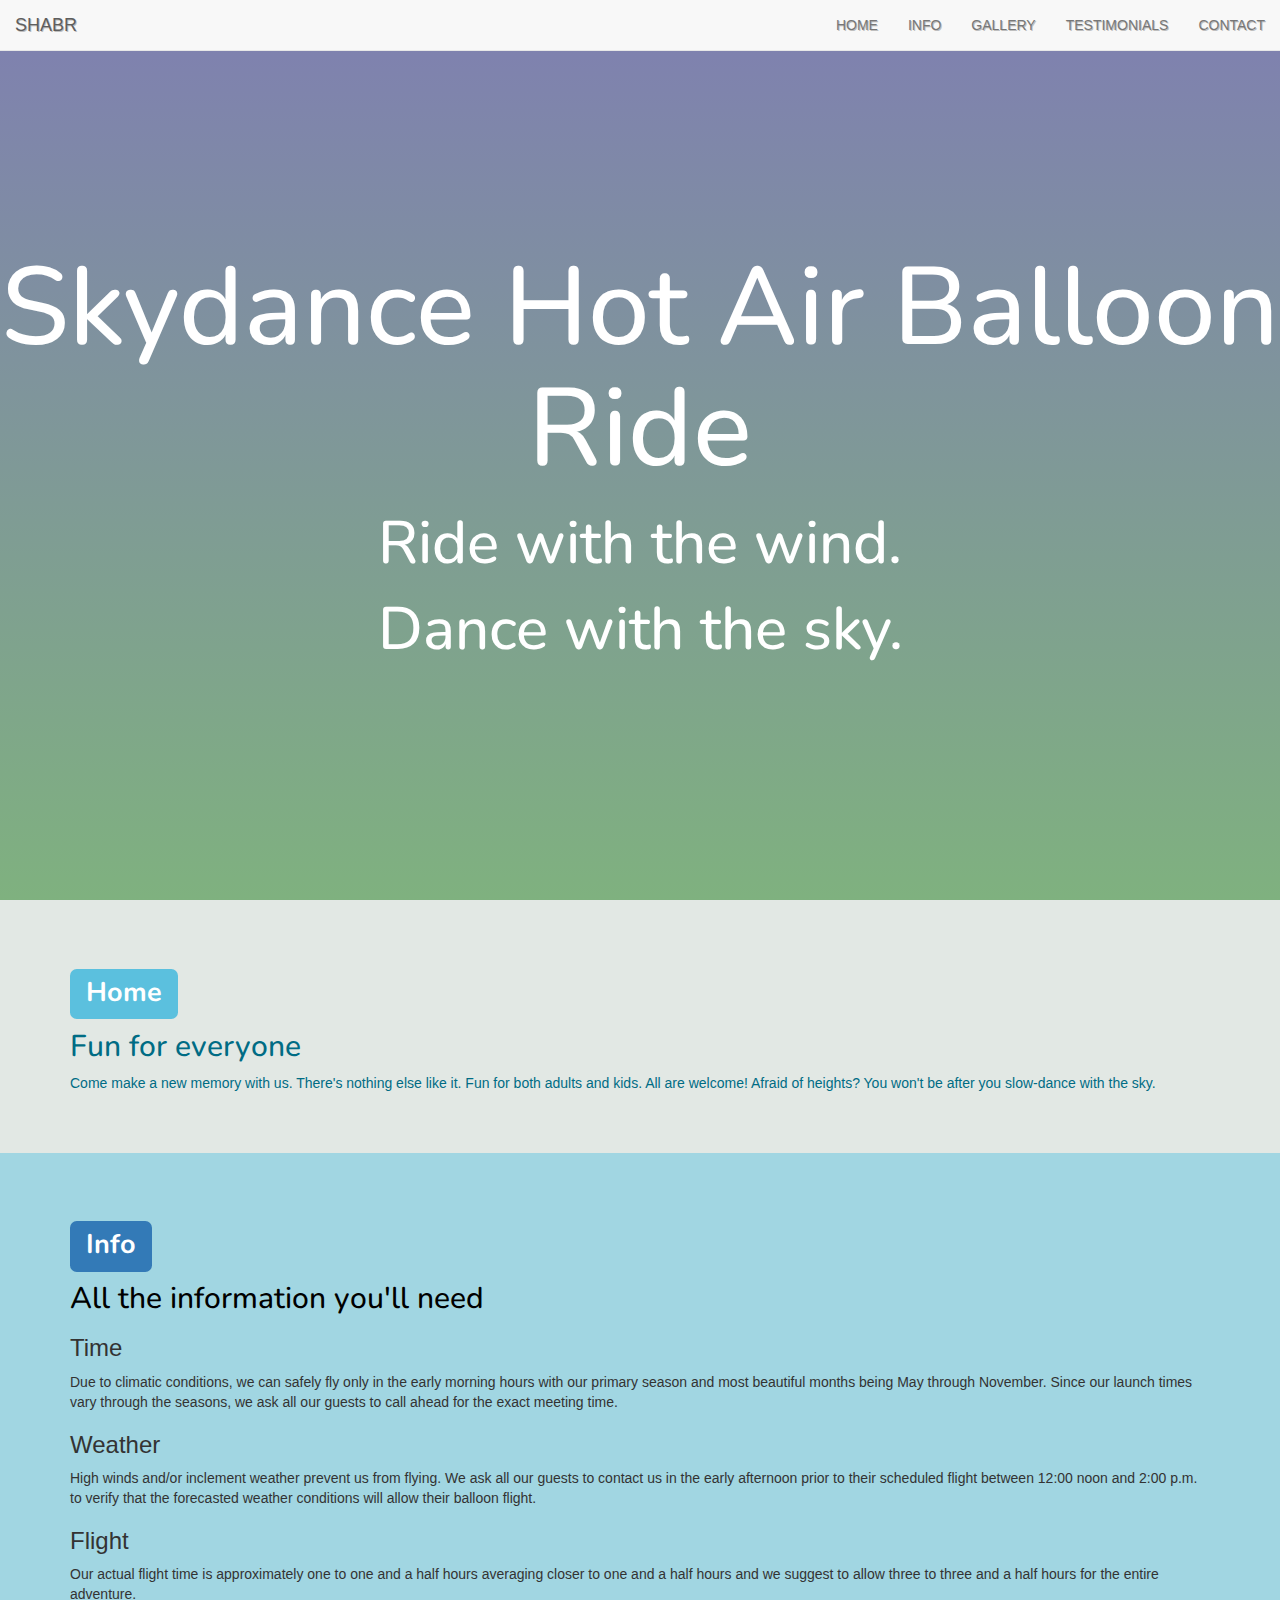
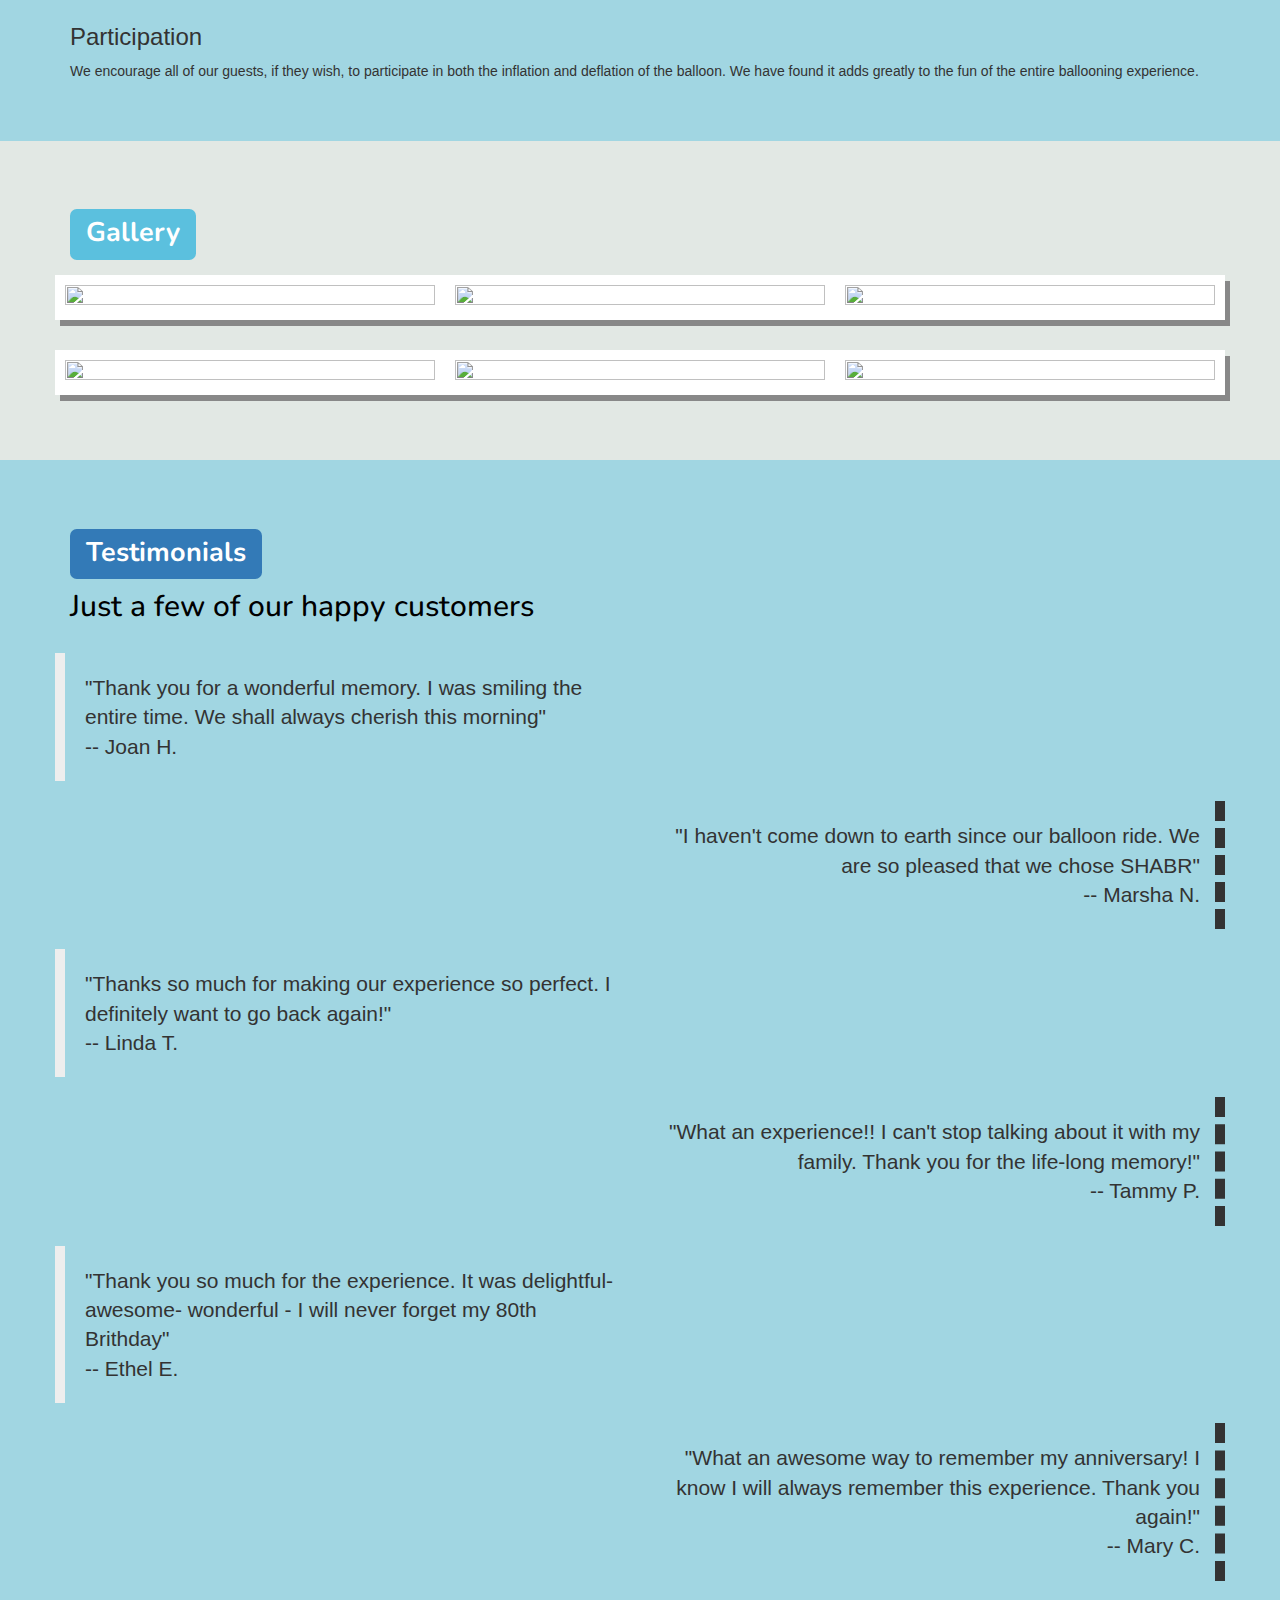
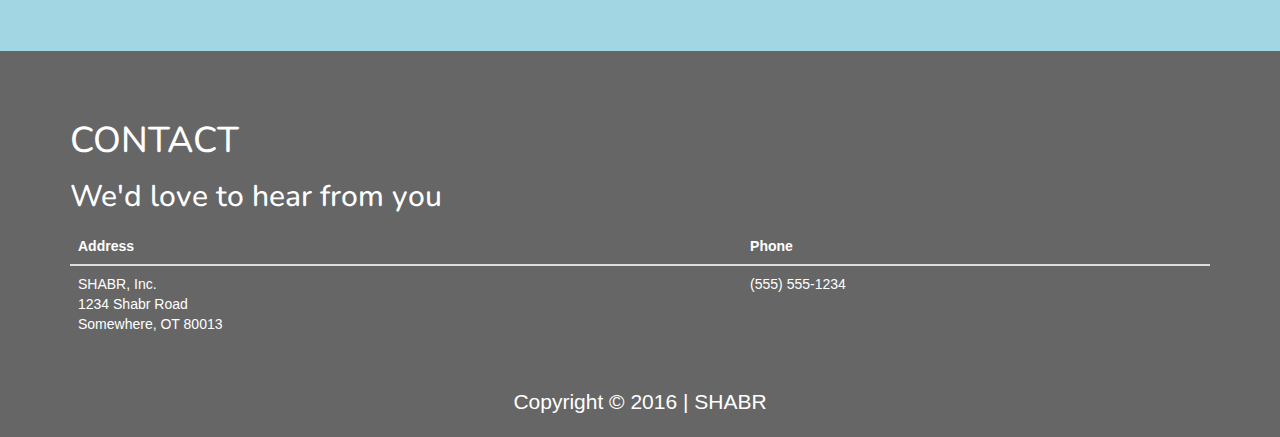
==== index.html @ fd71ac68 "added shadow nav and photo, and also used labels" ====
<!DOCTYPE html>
<html>

<head>
    <meta charset="UTF-8">
    <meta name="viewport" content="width=device-width, initial-scale=1">
    <title>SHABR</title>
    <!-- Latest compiled and minified CSS -->
    <link rel="stylesheet" href="https://maxcdn.bootstrapcdn.com/bootstrap/3.3.6/css/bootstrap.min.css">

    <!-- jQuery library -->
    <script src="https://ajax.googleapis.com/ajax/libs/jquery/1.12.0/jquery.min.js"></script>

    <!-- Latest compiled JavaScript -->
    <script src="https://maxcdn.bootstrapcdn.com/bootstrap/3.3.6/js/bootstrap.min.js"></script>

    <!--custom-->
    <link rel="stylesheet" href="custom.css">
    <link rel="stylesheet" href="nav.css">
    <script src="script.js"></script>
    <link href="https://fonts.googleapis.com/css?family=Nunito" rel="stylesheet">
    
    <style>
        html,
        body {
            width: 100%;
            height: 100%;
        }
        
        #landing {
            display: table;
            width: 100%;
            height: 100%;
            background: linear-gradient( rgba(0, 0, 100, 0.5),
            rgba(0, 100, 0, 0.5)),
            url('img/balloon-1.jpg') no-repeat center;
            background-size: cover;
        }

        .text-vertical-center {
            text-align: center;
            vertical-align: middle;
            display: table-cell;
            color: white;
        }

        h1,
        h2 {
            color: white;
            font-family: Nunito;
        }
        /*xs*/
        #landing h1 {
            font-size: 50px;
        }
        #landing h2 {
            font-size: 30px;
        }
        /*sm*/
        @media(min-width:768px){
            #landing h1 {font-size:70px;}
            #landing h2 {font-size:40px;}
        }
        /*md*/
        @media(min-width:992px){
            #landing h1 {font-size:90px;}
            #landing h2 {font-size:50px;}
        }
        /*lg*/
        @media(min-width:1200px){
            #landing h1 {font-size:110px;}
            #landing h2 {font-size:60px;}
        }
        .container h1,
        .container h2 {
            color: black;
        }

        table, .photos {
            margin: 15px 0 15px 0;
        }

        img {
            width: 100%;
            height: 100%;
        }
        .container {
            padding-top:50px;
            padding-bottom:50px;
        }
        #info, #info h1, #info h2, #testimonials, #testimonials h1, #testimonials h2, .bg-blue {
            background-color: rgb(161,214,226); /*blue*/
        }
        #home, #home h1, #home h2, #gallery, #gallery h1, .bg-gray {
            color: rgb(0,108,132);
            background-color: rgb(226,232,228); /*gray*/
        }
        #contact, .bg-dark {
            background-color: #666666;
            color: white;
            /*padding-bottom:0px;*/
        }
        #contact h1, #contact h2 {
            color: white;
        } 
        #testimonials .col-md-offset-6 {
            text-align:right;
        }
        #testimonials .col-xs-12 {
            padding: 15px 0 15px 0;
        }
        #testimonials .col-md-6 {
            padding: 0 0 0 0;
        }
        /*blockquote {*/
        /*    border-left: 5px dashed rgb(51,51,51);*/
        /*}*/
        .blockquote-reverse {
            border-right: 5px dashed rgb(51,51,51);
        }
        @media(min-width:992px){
            blockquote, .blockquote-reverse{
                border-width:10px;
            }
        }
        blockquote p {
            /*padding-left: 15px;*/
            padding: 20px;
        }
        .blockquote-reverse p {
            padding-right: 15px;
        }
        #testimonials .row {
            margin-top: 30px;
        }
        .navbar{
            text-shadow:1px 1px #BEBEBE ;
        }
        .photos{
            padding:10px;
            background-color:white;
            box-shadow:5px 6px #888888;
        }
    </style>
</head>

<body>
    <nav class="navbar navbar-default navbar-fixed-top">
        <div class="container-fluid">
            <div class="navbar-header">
                <button type="button" class="navbar-toggle collapsed" data-toggle="collapse" data-target="#bs-example-navbar-collapse-1">
                    <span class="icon-bar"></span>
                    <span class="icon-bar"></span>
                    <span class="icon-bar"></span>
                </button>
                <a class="navbar-brand" href="#landing">SHABR</a>
            </div>
            <div class="navbar-collapse collapse" id="bs-example-navbar-collapse-1">
                <ul class="nav navbar-nav navbar-right">
                    <li><a href="#home">HOME</a></li>
                    <li><a href="#info">INFO</a></li>
                    <li><a href="#gallery">GALLERY</a></li>
                    <li><a href="#testimonials">TESTIMONIALS</a></li>
                    <li><a href="#contact">CONTACT</a></li>
                </ul>
            </div>
        </div>
    </nav>
    <heading id="landing">
        <div class="text-vertical-center">
            <h1>Skydance Hot Air Balloon Ride</h1>
            <h2>Ride with the wind.</h2>
            <h2>Dance with the sky.</h2>
        </div>
    </heading>

    <div class="bg-gray">
        <div class="container" id="home">
            <h1><span class="label label-info">Home</span></h1>
            <h2>Fun for everyone</h2>
            <p>Come make a new memory with us. There's nothing else like it. Fun for both adults and kids. All are welcome! Afraid of heights? You won't be after you slow-dance with the sky.</p>
        </div>
    </div>

    <div class="bg-blue">
        <div class="container" id="info">
            <h1><span class="label label-primary">Info</span></h1>
            <h2>All the information you'll need</h2>
            <h3>Time</h3>
            <p>Due to climatic conditions, we can safely fly only in the early morning hours with our primary season and most beautiful months being May through November. Since our launch times vary through the seasons, we ask all our guests to call ahead for the exact meeting time.</p>
            <h3>Weather</h3>
            <p>High winds and/or inclement weather prevent us from flying. We ask all our guests to contact us in the early afternoon prior to their scheduled flight between 12:00 noon and 2:00 p.m. to verify that the forecasted weather conditions will allow their balloon flight.</p>
            <h3>Flight</h3>
            <p>Our actual flight time is approximately one to one and a half hours averaging closer to one and a half hours and we suggest to allow three to three and a half hours for the entire adventure.</p>
            <h3>Participation</h3>
            <p>We encourage all of our guests, if they wish, to participate in both the inflation and deflation of the balloon. We have found it adds greatly to the fun of the entire ballooning experience.</p>
        </div>
    </div>


    <div class="bg-gray">
        <div class="container" id="gallery">
            <h1><span class="label label-info">Gallery</span></h1>
            <div class="row">
                <div class="photo">
                    <div class="photos col-md-6 col-lg-4">
                        <img src="img/balloon-2.jpg">
                    </div>
                    <div class="photos col-md-6 col-lg-4">
                        <img src="img/balloon-3.jpg">
                    </div>
                    <div class="photos col-md-6 col-lg-4">
                        <img src="img/balloon-4.jpg">
                    </div>
                    <div class="photos col-md-6 col-lg-4">
                        <img src="img/balloon-5.jpg">
                    </div>
                    <div class="photos col-md-6 col-lg-4">
                        <img src="img/balloon-6.jpg">
                    </div>
                    <div class="photos col-md-6 col-lg-4">
                        <img src="img/balloon-1.jpg">
                    </div>
                </div>
            </div>
        </div>
    </div>
    
    <div class="bg-blue">
        <div class="container" id="testimonials">
            <h1><span class="label label-primary">Testimonials</span></h1>
            <h2>Just a few of our happy customers</h2>
            <div class="row">
                <blockquote class="col-md-6">
                    <p class="lead">"Thank you for a wonderful memory. I was smiling the entire time. We shall always cherish this morning"<br>-- Joan H.</p>
                </blockquote>
                <blockquote class="col-xs-12 col-md-6 col-md-offset-6 blockquote-reverse">
                    <p class="lead">"I haven't come down to earth since our balloon ride. We are so pleased that we chose SHABR"<br>-- Marsha N.</p>
                </blockquote>
                <blockquote class="col-xs-12 col-md-6">
                    <p class="lead">"Thanks so much for making our experience so perfect. I definitely want to go back again!"<br>-- Linda T.</p>
                </blockquote>
                <blockquote class="col-xs-12 col-md-6 col-md-offset-6 blockquote-reverse">
                    <p class="lead">"What an experience!! I can't stop talking about it with my family. Thank you for the life-long memory!"<br>-- Tammy P.</p>
                </blockquote>
                <blockquote class="col-xs-12 col-md-6">
                    <p class="lead">"Thank you so much for the experience. It was delightful- awesome- wonderful - I will never forget my 80th Brithday"<br>-- Ethel E.</p>
                </blockquote>
                <blockquote class="col-xs-12 col-md-6 col-md-offset-6 blockquote-reverse">
                    <p class="lead">"What an awesome way to remember my anniversary! I know I will always remember this experience. Thank you again!"<br>-- Mary C.</p>
                </blockquote>
            </div>
        </div>    
    </div>

    <div class="bg-dark">
        <div id="contact" class="container" style="padding-bottom:25px">
            <h1>CONTACT</h1>
            <h2>We'd love to hear from you</h2>
            <table class="table">
                <thead>
                    <tr>
                        <th>Address</th>
                        <th>Phone</th>
                    </tr>
                </thead>
                <tbody>
                    <tr>
                        <td>SHABR, Inc.<br>1234 Shabr Road<br>Somewhere, OT 80013</td>
                        <td>(555) 555-1234</td>
                    </tr>
                </tbody>
            </table>
        </div>
    </div>
    <div class="container-fluid bg-dark">
        <p class="lead text-center">Copyright © 2016 | SHABR</p>
    </div>
</body>

</html>
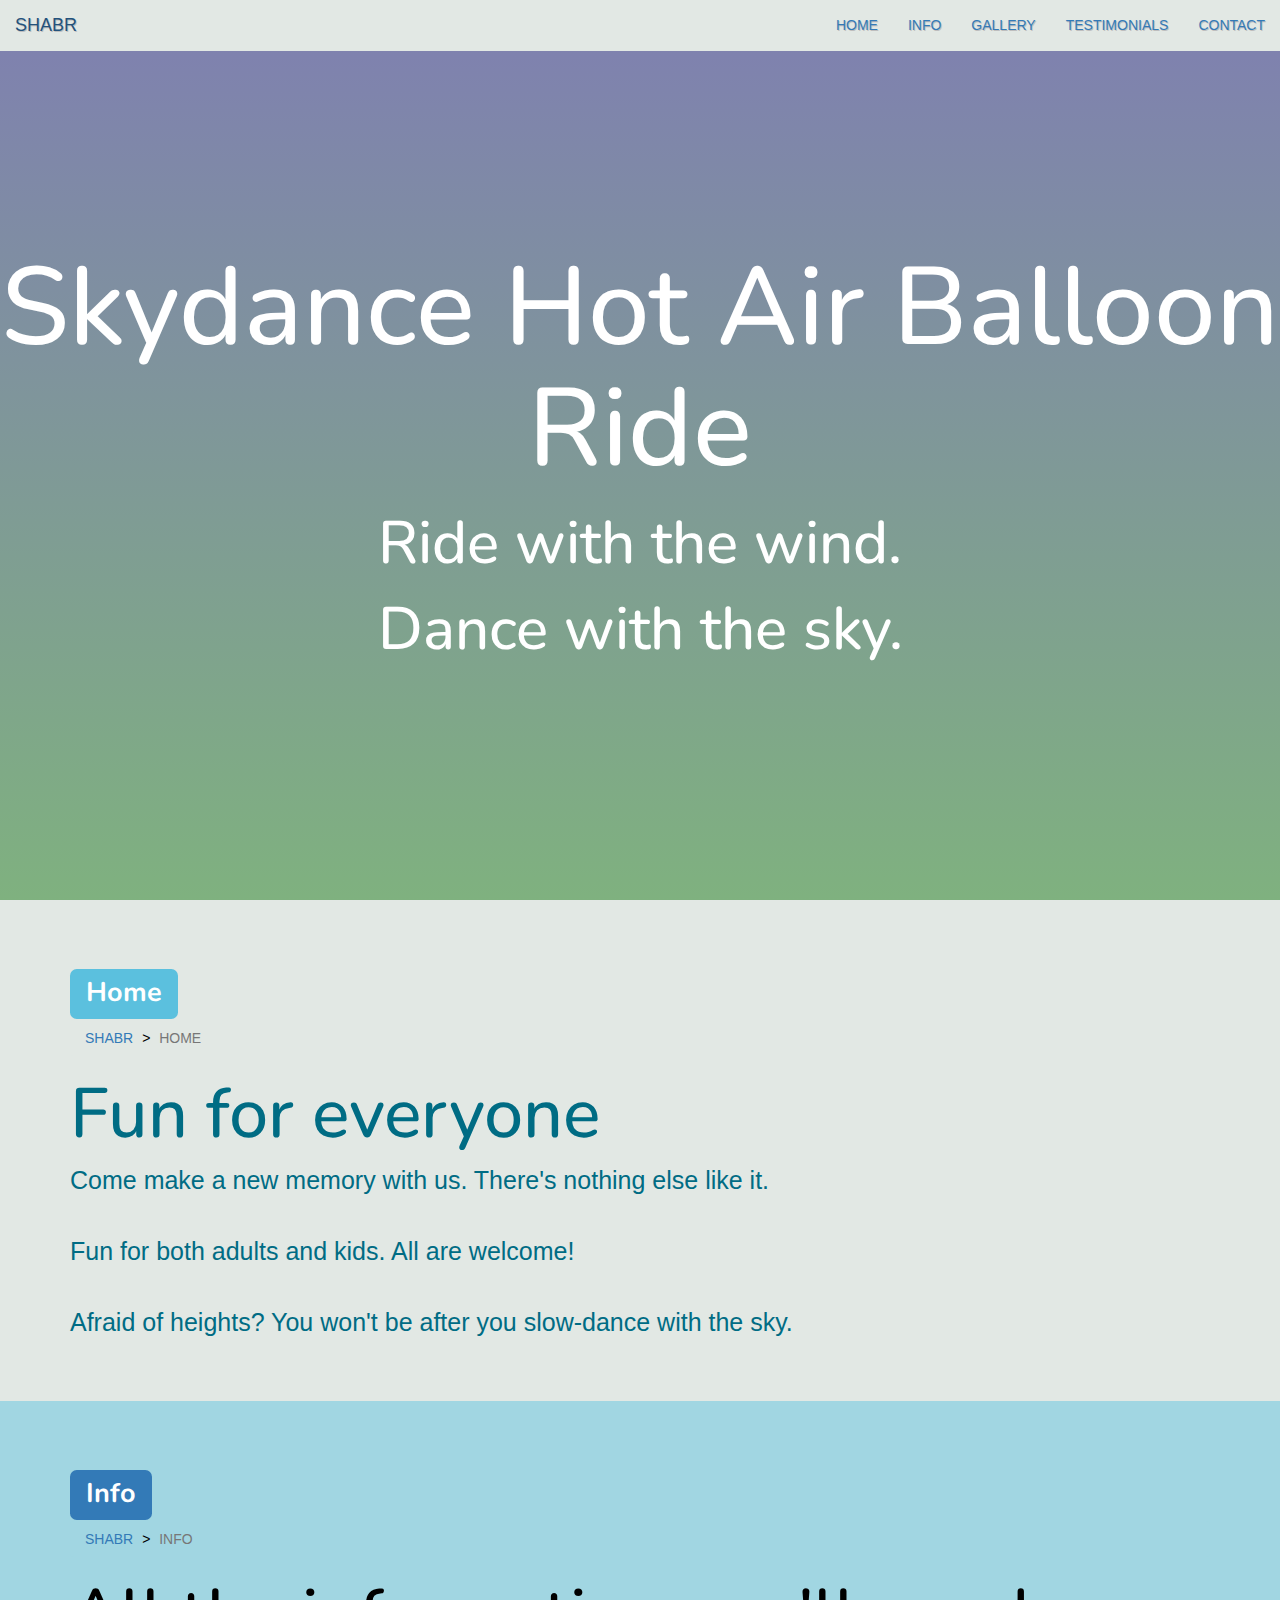
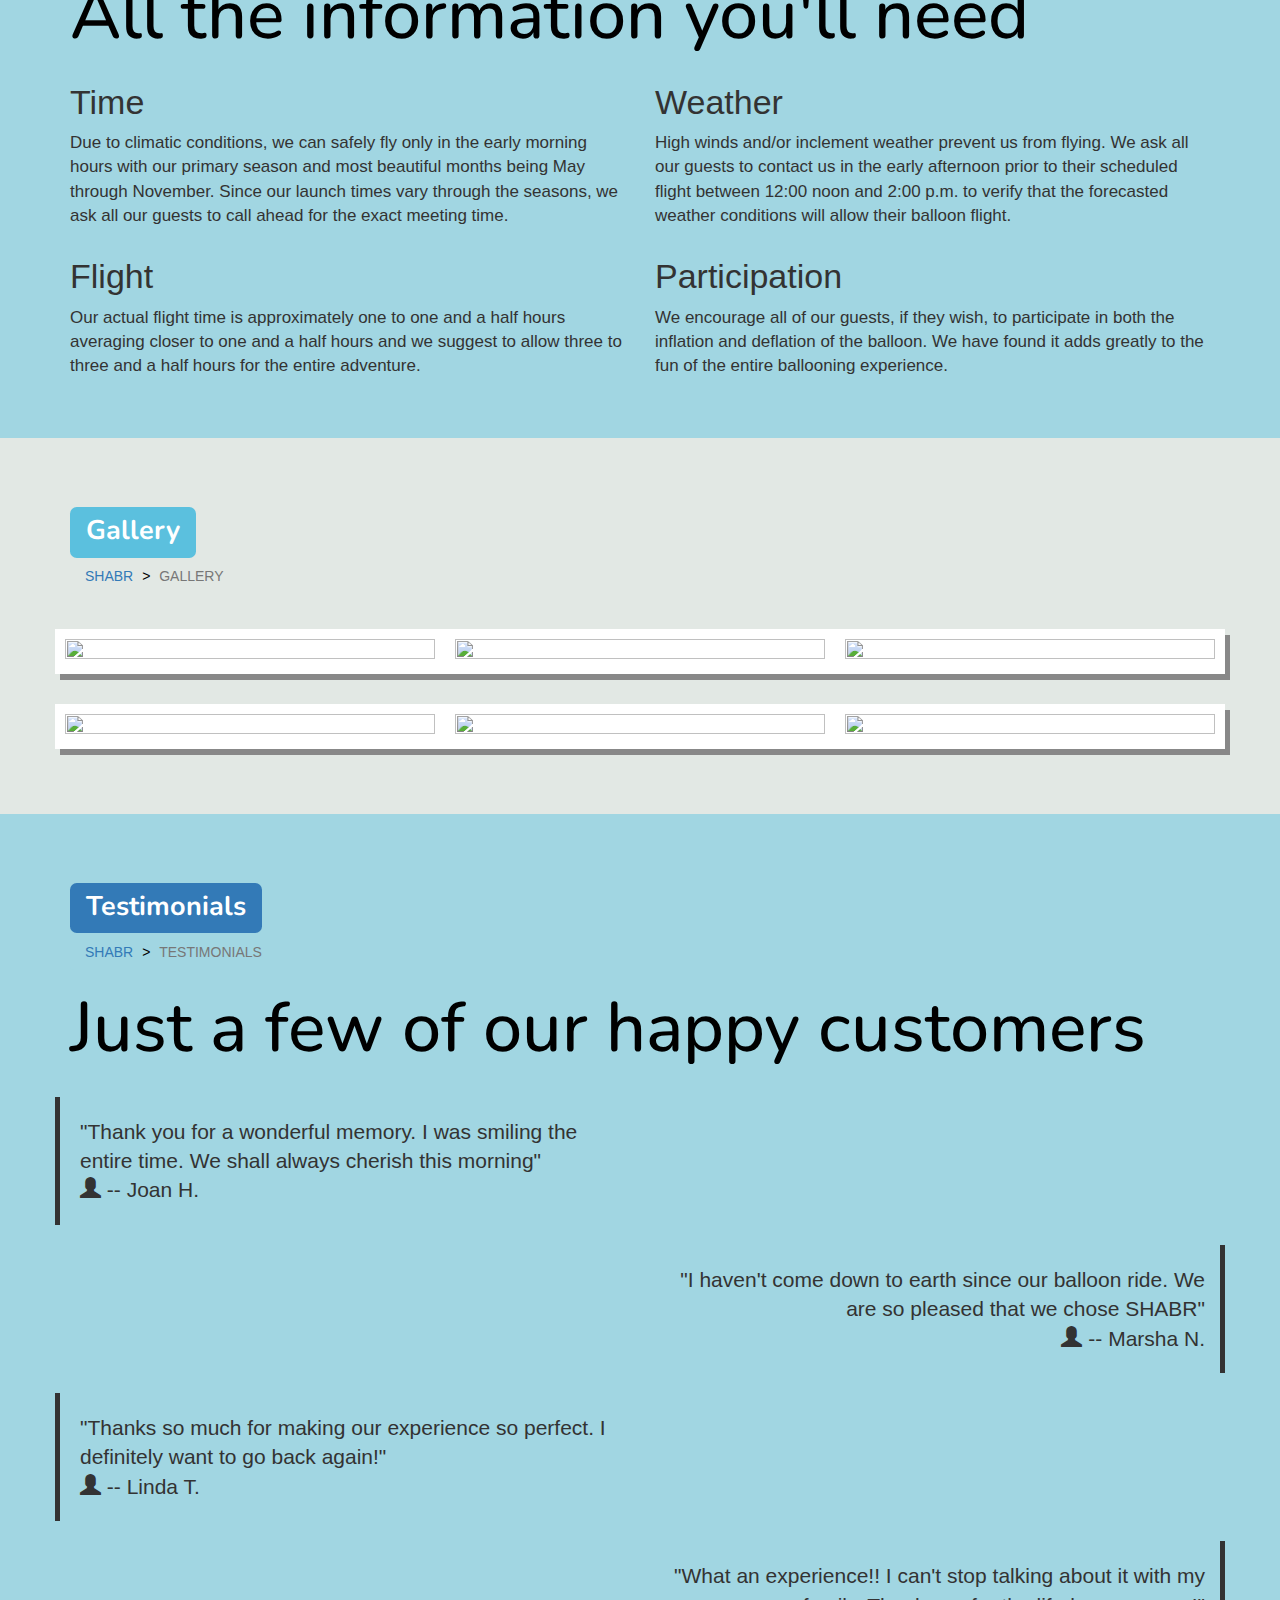
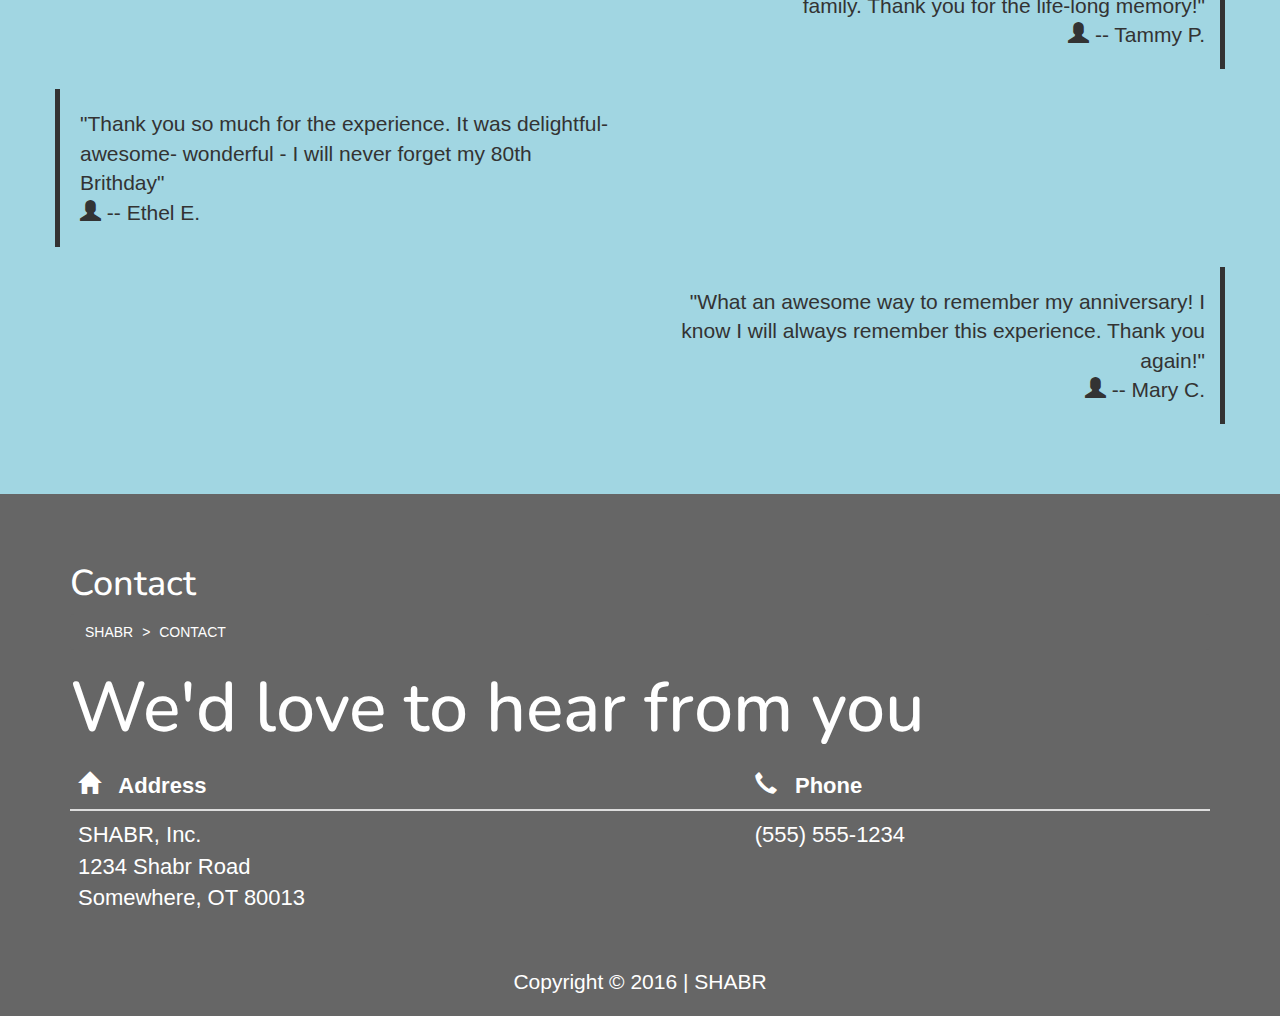
==== commit d4e242b0: "add breadcrumbs, more grid/media queries, glyphicons" ====
--- a/index.html
+++ b/index.html
@@ -21,8 +21,7 @@
     <link href="https://fonts.googleapis.com/css?family=Nunito" rel="stylesheet">
     
     <style>
-        html,
-        body {
+        html, body {
             width: 100%;
             height: 100%;
         }
@@ -44,8 +43,7 @@
             color: white;
         }
 
-        h1,
-        h2 {
+        h1, h2 {
             color: white;
             font-family: Nunito;
         }
@@ -60,19 +58,38 @@
         @media(min-width:768px){
             #landing h1 {font-size:70px;}
             #landing h2 {font-size:40px;}
+            /*.label {font-size:38px;}*/
+            .container h2 {font-size: 50px;}
+            .table {font-size:17px;}
+            #home p {font-size:17px} 
+            #home .text-center{text-align: center;}
+            #info h3 {font-size:26px;}
+            #info p {font-size:15px;}
         }
         /*md*/
         @media(min-width:992px){
             #landing h1 {font-size:90px;}
             #landing h2 {font-size:50px;}
+            blockquote, .blockquote-reverse{border-width:10px;}
+            /*.label {font-size:46px;}*/
+            .container h2 {font-size: 60px;}
+            .table {font-size:19px;}
+            #home p {font-size:22px;}
+            #info h3 {font-size:30px;}
+            #info p {font-size:16px;}
         }
         /*lg*/
         @media(min-width:1200px){
             #landing h1 {font-size:110px;}
             #landing h2 {font-size:60px;}
-        }
-        .container h1,
-        .container h2 {
+            /*.label {font-size: 52px;}*/
+            .container h2 {font-size: 70px;}
+            .table {font-size:22px;}
+            #home p {font-size: 25px;}
+            #info h3 {font-size:34px;}
+            #info p {font-size:17px;}
+        }
+        .container h1, .container h2 {
             color: black;
         }
 
@@ -88,17 +105,33 @@
             padding-top:50px;
             padding-bottom:50px;
         }
-        #info, #info h1, #info h2, #testimonials, #testimonials h1, #testimonials h2, .bg-blue {
+        #info, #info h1, #info h2, #info .breadcrumb, #testimonials, #testimonials h1, #testimonials h2, #testimonials .breadcrumb, .bg-blue {
             background-color: rgb(161,214,226); /*blue*/
         }
-        #home, #home h1, #home h2, #gallery, #gallery h1, .bg-gray {
+        .active {
+            color:black;
+        }
+        .breadcrumb > li + li:before {
+            color: black;
+            content: "> ";
+            padding: 0 5px;
+        }
+        #home, #home h1, #home h2, #home .breadcrumb, #gallery, #gallery h1, #gallery .breadcrumb, .bg-gray, .navbar {
             color: rgb(0,108,132);
             background-color: rgb(226,232,228); /*gray*/
         }
-        #contact, .bg-dark {
+        #contact, .bg-dark, #contact .breadcrumb {
             background-color: #666666;
             color: white;
             /*padding-bottom:0px;*/
+        }
+        #contact .breadcrumb > li + li:before {
+            color: white;
+            content: "> ";
+            padding: 0 5px;
+        }
+        #contact li, #contact a {
+            color: white;
         }
         #contact h1, #contact h2 {
             color: white;
@@ -112,16 +145,11 @@
         #testimonials .col-md-6 {
             padding: 0 0 0 0;
         }
-        /*blockquote {*/
-        /*    border-left: 5px dashed rgb(51,51,51);*/
-        /*}*/
+        blockquote {
+            border-left: 5px solid rgb(51,51,51);
+        }
         .blockquote-reverse {
-            border-right: 5px dashed rgb(51,51,51);
-        }
-        @media(min-width:992px){
-            blockquote, .blockquote-reverse{
-                border-width:10px;
-            }
+            border-right: 5px solid rgb(51,51,51);
         }
         blockquote p {
             /*padding-left: 15px;*/
@@ -141,17 +169,18 @@
             background-color:white;
             box-shadow:5px 6px #888888;
         }
+        #home .text-center {
+            text-align:left;
+        }
     </style>
 </head>
 
 <body>
-    <nav class="navbar navbar-default navbar-fixed-top">
+    <nav class="navbar navbar-fixed-top">
         <div class="container-fluid">
             <div class="navbar-header">
                 <button type="button" class="navbar-toggle collapsed" data-toggle="collapse" data-target="#bs-example-navbar-collapse-1">
-                    <span class="icon-bar"></span>
-                    <span class="icon-bar"></span>
-                    <span class="icon-bar"></span>
+                    <span class="glyphicon glyphicon-menu-down"></span>
                 </button>
                 <a class="navbar-brand" href="#landing">SHABR</a>
             </div>
@@ -177,23 +206,43 @@
     <div class="bg-gray">
         <div class="container" id="home">
             <h1><span class="label label-info">Home</span></h1>
+            <ul class="breadcrumb">
+                <li><a href="#landing">SHABR</a></li>
+                <li class="active">HOME</li>
+            </ul>
             <h2>Fun for everyone</h2>
-            <p>Come make a new memory with us. There's nothing else like it. Fun for both adults and kids. All are welcome! Afraid of heights? You won't be after you slow-dance with the sky.</p>
+            <p class="text-center">Come make a new memory with us. There's nothing else like it.<br><br>Fun for both adults and kids. All are welcome!<br><br> Afraid of heights? You won't be after you slow-dance with the sky.</p>
         </div>
     </div>
 
     <div class="bg-blue">
         <div class="container" id="info">
             <h1><span class="label label-primary">Info</span></h1>
+            <ul class="breadcrumb">
+                <li><a href="#landing">SHABR</a></li>
+                <li class="active">INFO</li>
+            </ul>
             <h2>All the information you'll need</h2>
-            <h3>Time</h3>
-            <p>Due to climatic conditions, we can safely fly only in the early morning hours with our primary season and most beautiful months being May through November. Since our launch times vary through the seasons, we ask all our guests to call ahead for the exact meeting time.</p>
-            <h3>Weather</h3>
-            <p>High winds and/or inclement weather prevent us from flying. We ask all our guests to contact us in the early afternoon prior to their scheduled flight between 12:00 noon and 2:00 p.m. to verify that the forecasted weather conditions will allow their balloon flight.</p>
-            <h3>Flight</h3>
-            <p>Our actual flight time is approximately one to one and a half hours averaging closer to one and a half hours and we suggest to allow three to three and a half hours for the entire adventure.</p>
-            <h3>Participation</h3>
-            <p>We encourage all of our guests, if they wish, to participate in both the inflation and deflation of the balloon. We have found it adds greatly to the fun of the entire ballooning experience.</p>
+            <div class="row">
+                <div class="col-md-6">
+                    <h3>Time</h3>
+                    <p>Due to climatic conditions, we can safely fly only in the early morning hours with our primary season and most beautiful months being May through November. Since our launch times vary through the seasons, we ask all our guests to call ahead for the exact meeting time.</p>
+                </div>
+                <div class="col-md-6">
+                    <h3>Weather</h3>
+                    <p>High winds and/or inclement weather prevent us from flying. We ask all our guests to contact us in the early afternoon prior to their scheduled flight between 12:00 noon and 2:00 p.m. to verify that the forecasted weather conditions will allow their balloon flight.</p>
+                </div>
+            </div>
+            <div class="row">
+                <div class="col-md-6">
+                    <h3>Flight</h3>
+                    <p>Our actual flight time is approximately one to one and a half hours averaging closer to one and a half hours and we suggest to allow three to three and a half hours for the entire adventure.</p>
+                </div>
+                <div class="col-md-6">
+                    <h3>Participation</h3>
+                    <p>We encourage all of our guests, if they wish, to participate in both the inflation and deflation of the balloon. We have found it adds greatly to the fun of the entire ballooning experience.</p>
+                </div>
+            </div>
         </div>
     </div>
 
@@ -201,6 +250,10 @@
     <div class="bg-gray">
         <div class="container" id="gallery">
             <h1><span class="label label-info">Gallery</span></h1>
+            <ul class="breadcrumb">
+                <li><a href="#landing">SHABR</a></li>
+                <li class="active">GALLERY</li>
+            </ul>
             <div class="row">
                 <div class="photo">
                     <div class="photos col-md-6 col-lg-4">
@@ -229,25 +282,29 @@
     <div class="bg-blue">
         <div class="container" id="testimonials">
             <h1><span class="label label-primary">Testimonials</span></h1>
+            <ul class="breadcrumb">
+                <li><a href="#landing">SHABR</a></li>
+                <li class="active">TESTIMONIALS</li>
+            </ul>
             <h2>Just a few of our happy customers</h2>
             <div class="row">
                 <blockquote class="col-md-6">
-                    <p class="lead">"Thank you for a wonderful memory. I was smiling the entire time. We shall always cherish this morning"<br>-- Joan H.</p>
+                    <p class="lead">"Thank you for a wonderful memory. I was smiling the entire time. We shall always cherish this morning"<br><span class="glyphicon glyphicon-user"></span> -- Joan H.</p>
                 </blockquote>
                 <blockquote class="col-xs-12 col-md-6 col-md-offset-6 blockquote-reverse">
-                    <p class="lead">"I haven't come down to earth since our balloon ride. We are so pleased that we chose SHABR"<br>-- Marsha N.</p>
+                    <p class="lead">"I haven't come down to earth since our balloon ride. We are so pleased that we chose SHABR"<br><span class="glyphicon glyphicon-user"></span> -- Marsha N.</p>
                 </blockquote>
                 <blockquote class="col-xs-12 col-md-6">
-                    <p class="lead">"Thanks so much for making our experience so perfect. I definitely want to go back again!"<br>-- Linda T.</p>
+                    <p class="lead">"Thanks so much for making our experience so perfect. I definitely want to go back again!"<br><span class="glyphicon glyphicon-user"></span> -- Linda T.</p>
                 </blockquote>
                 <blockquote class="col-xs-12 col-md-6 col-md-offset-6 blockquote-reverse">
-                    <p class="lead">"What an experience!! I can't stop talking about it with my family. Thank you for the life-long memory!"<br>-- Tammy P.</p>
+                    <p class="lead">"What an experience!! I can't stop talking about it with my family. Thank you for the life-long memory!"<br><span class="glyphicon glyphicon-user"></span> -- Tammy P.</p>
                 </blockquote>
                 <blockquote class="col-xs-12 col-md-6">
-                    <p class="lead">"Thank you so much for the experience. It was delightful- awesome- wonderful - I will never forget my 80th Brithday"<br>-- Ethel E.</p>
+                    <p class="lead">"Thank you so much for the experience. It was delightful- awesome- wonderful - I will never forget my 80th Brithday"<br><span class="glyphicon glyphicon-user"></span> -- Ethel E.</p>
                 </blockquote>
                 <blockquote class="col-xs-12 col-md-6 col-md-offset-6 blockquote-reverse">
-                    <p class="lead">"What an awesome way to remember my anniversary! I know I will always remember this experience. Thank you again!"<br>-- Mary C.</p>
+                    <p class="lead">"What an awesome way to remember my anniversary! I know I will always remember this experience. Thank you again!"<br><span class="glyphicon glyphicon-user"></span> -- Mary C.</p>
                 </blockquote>
             </div>
         </div>    
@@ -255,13 +312,17 @@
 
     <div class="bg-dark">
         <div id="contact" class="container" style="padding-bottom:25px">
-            <h1>CONTACT</h1>
+            <h1>Contact</h1>
+            <ul class="breadcrumb">
+                <li><a href="#landing">SHABR</a></li>
+                <li class="active">CONTACT</li>
+            </ul>
             <h2>We'd love to hear from you</h2>
             <table class="table">
                 <thead>
                     <tr>
-                        <th>Address</th>
-                        <th>Phone</th>
+                        <th><span class="glyphicon glyphicon-home"></span>&nbsp;&nbsp;&nbsp;Address</th>
+                        <th><span class="glyphicon glyphicon-earphone"></span>&nbsp;&nbsp;&nbsp;Phone</th>
                     </tr>
                 </thead>
                 <tbody>
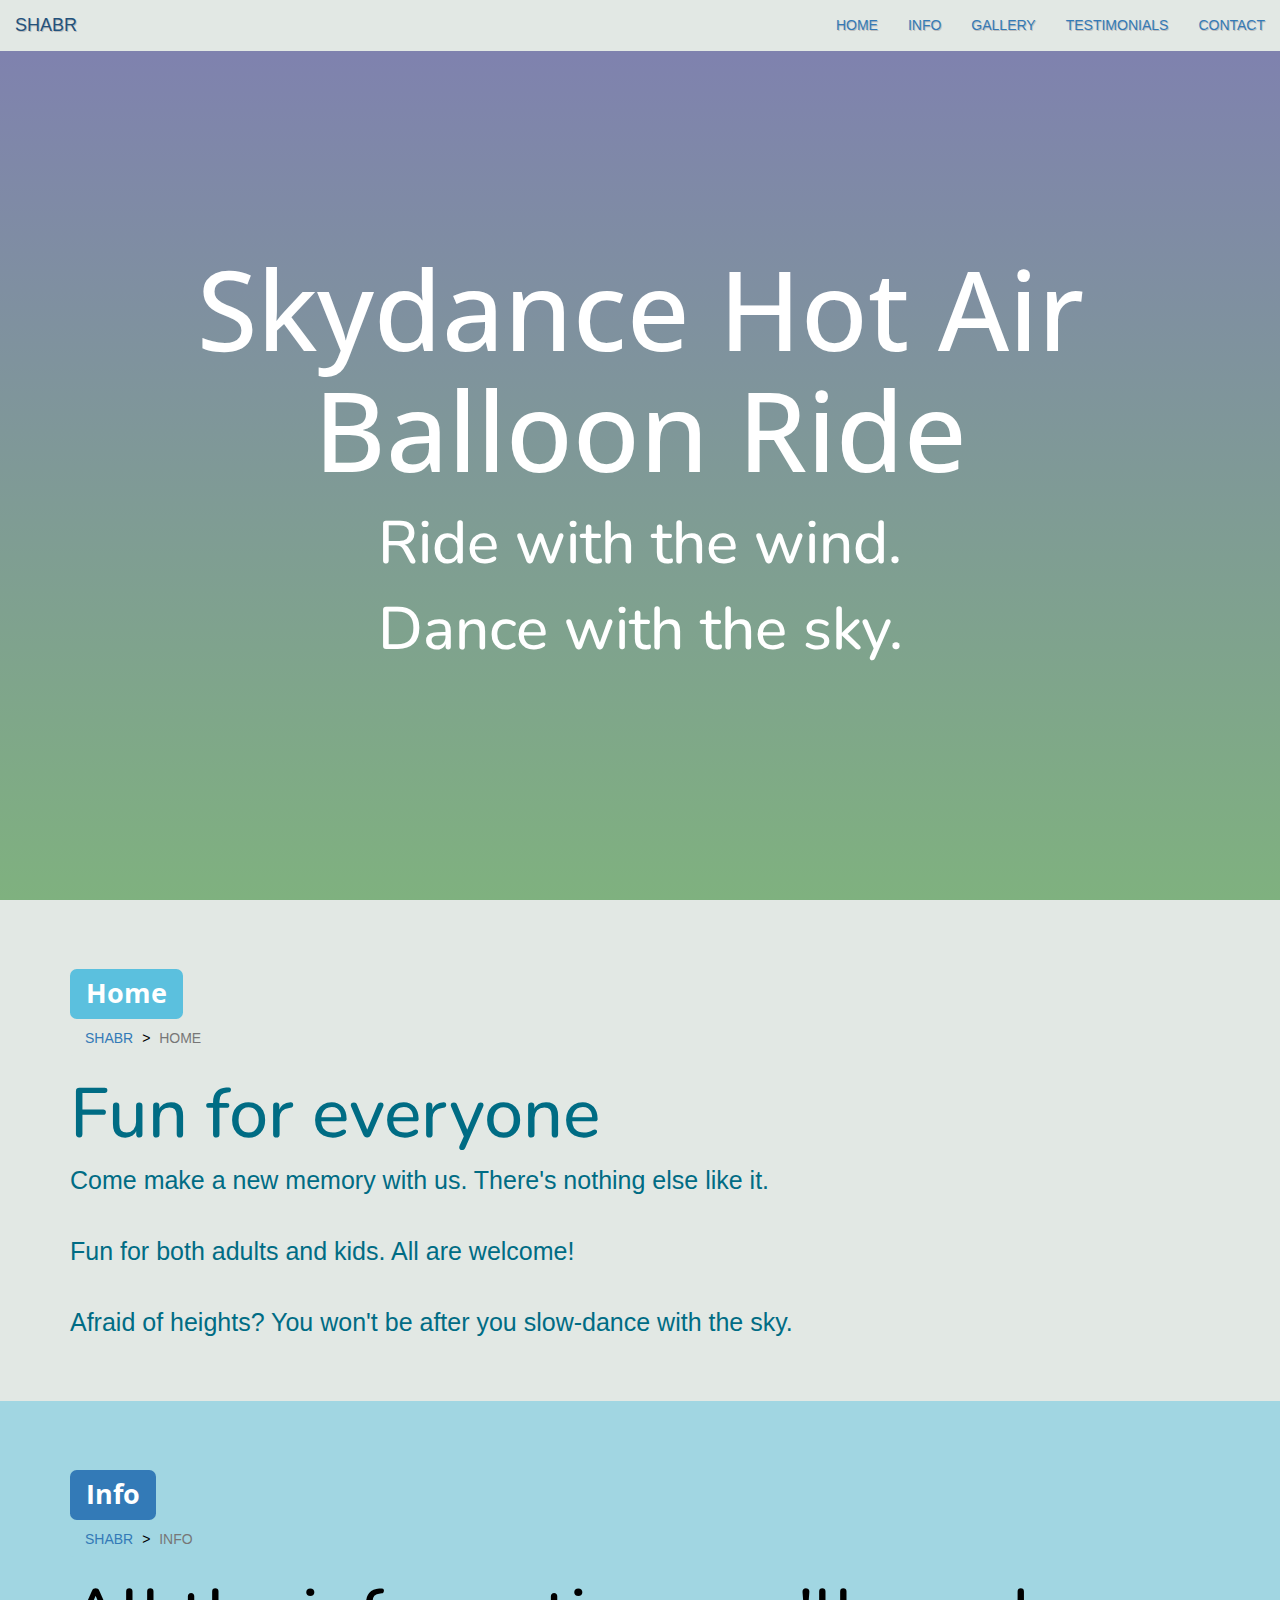
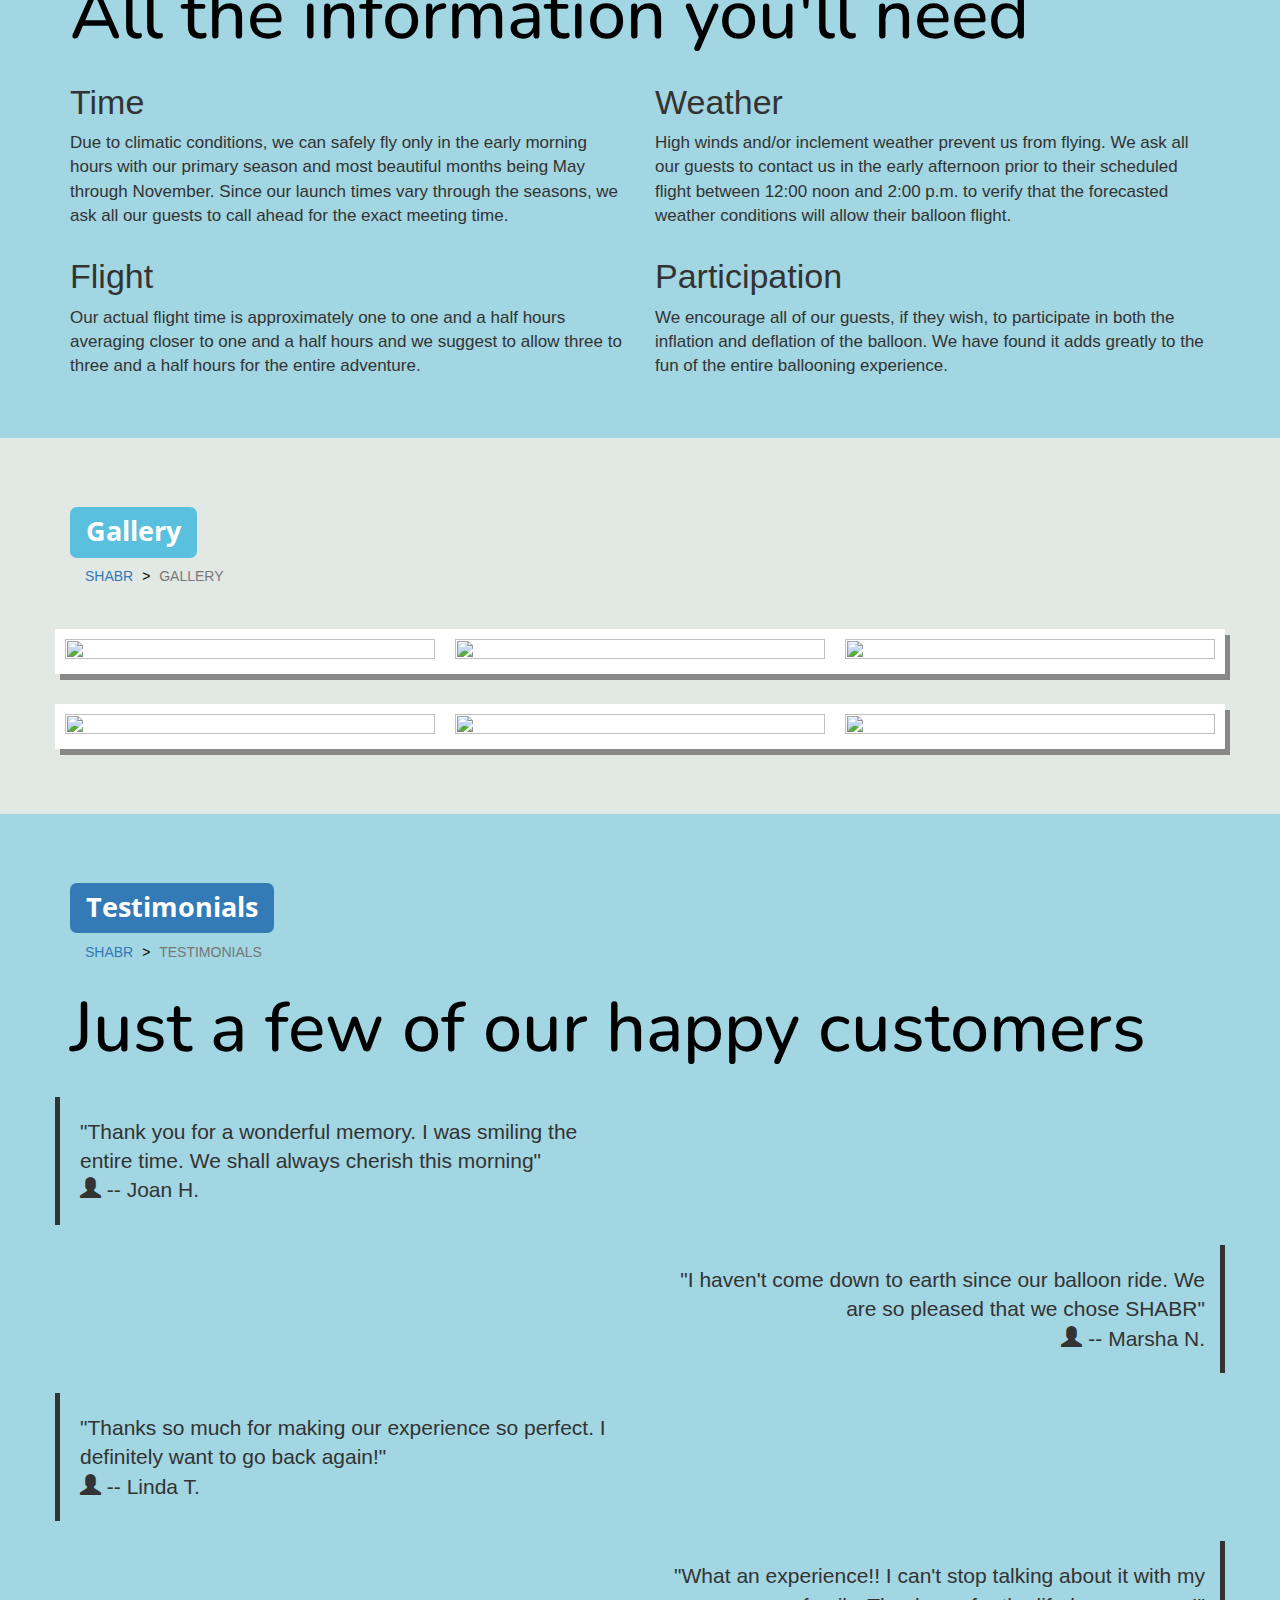
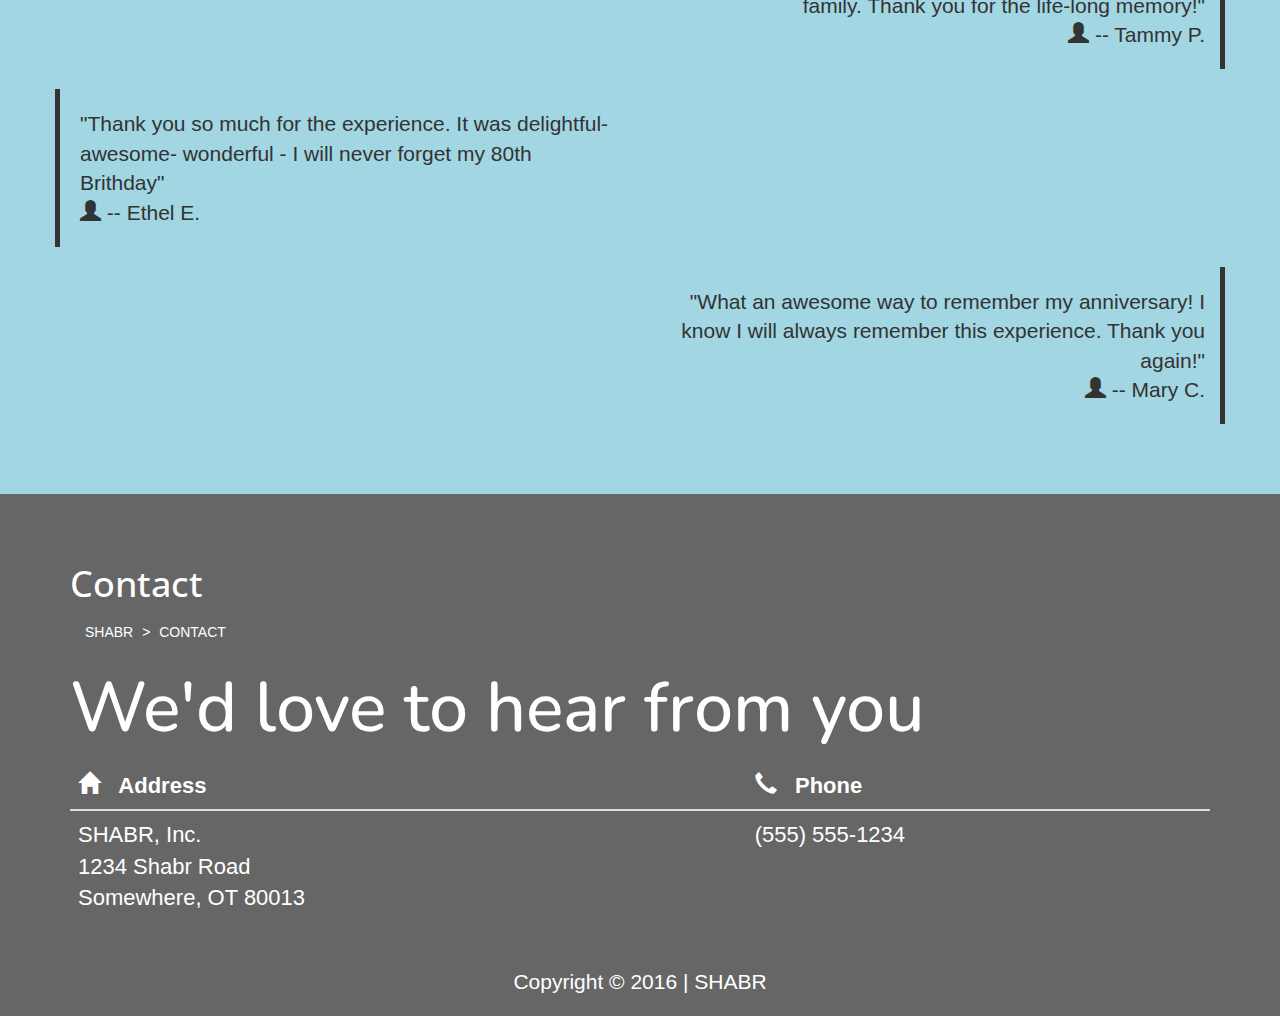
==== commit 03153b48: "tried to use carousel and change font family" ====
--- a/index.html
+++ b/index.html
@@ -19,6 +19,7 @@
     <link rel="stylesheet" href="nav.css">
     <script src="script.js"></script>
     <link href="https://fonts.googleapis.com/css?family=Nunito" rel="stylesheet">
+    <link href="https://fonts.googleapis.com/css?family=Open+Sans" rel="stylesheet">
     
     <style>
         html, body {
@@ -43,7 +44,11 @@
             color: white;
         }
 
-        h1, h2 {
+        h1 {
+            color: white;
+            font-family: 'Open Sans', sans-serif;
+        } 
+        h2 {
             color: white;
             font-family: Nunito;
         }
@@ -172,6 +177,11 @@
         #home .text-center {
             text-align:left;
         }
+        img {
+           width:100%;
+           height:100%;
+        }
+        
     </style>
 </head>
 
@@ -201,6 +211,46 @@
             <h2>Ride with the wind.</h2>
             <h2>Dance with the sky.</h2>
         </div>
+<!--
+  <div id="myCarousel" class="carousel slide" data-ride="carousel">
+    <ol class="carousel-indicators">
+      <li data-target="#myCarousel" data-slide-to="0" class="active"></li>
+      <li data-target="#myCarousel" data-slide-to="1"></li>
+      <li data-target="#myCarousel" data-slide-to="2"></li>
+    </ol>
+    <div class="carousel-inner">
+
+      <div class="item active">
+        <img src="img/balloon-1.jpg" alt="pic1">
+        <div class="carousel-caption">
+        </div>
+        </div>
+
+      <div class="item">
+        <img src="img/balloon-2.jpg" alt="pic2">
+        <div class="carousel-caption">
+        </div>
+      </div>
+    
+      <div class="item">
+        <img src="img/balloon-3.jpg" alt="pic3">
+        <div class="carousel-caption">
+        </div>
+      </div>
+  
+    </div>
+    <a class="left carousel-control" href="#myCarousel" data-slide="prev">
+      <span class="glyphicon glyphicon-chevron-left"></span>
+      <span class="sr-only">Previous</span>
+    </a>
+    <a class="right carousel-control" href="#myCarousel" data-slide="next">
+      <span class="glyphicon glyphicon-chevron-right"></span>
+      <span class="sr-only">Next</span>
+    </a>
+  </div>
+-->
+
+        
     </heading>
 
     <div class="bg-gray">
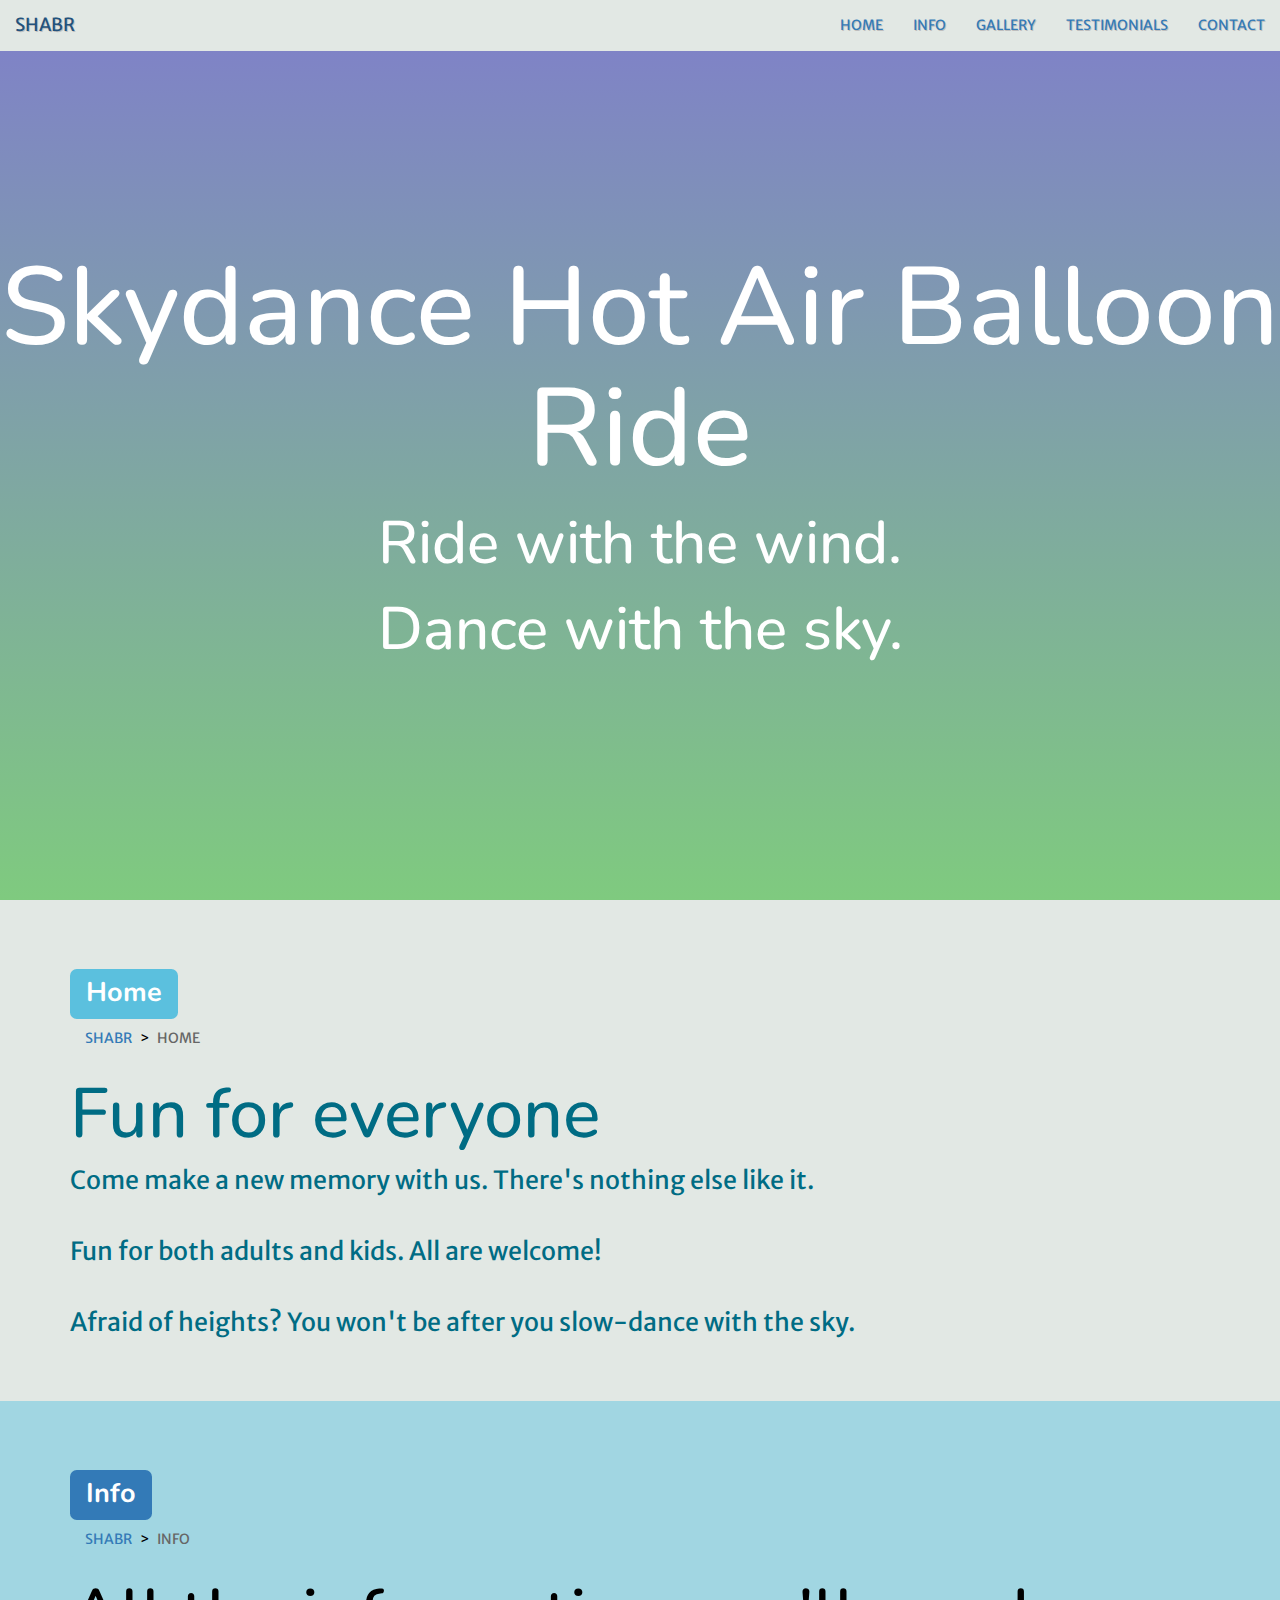
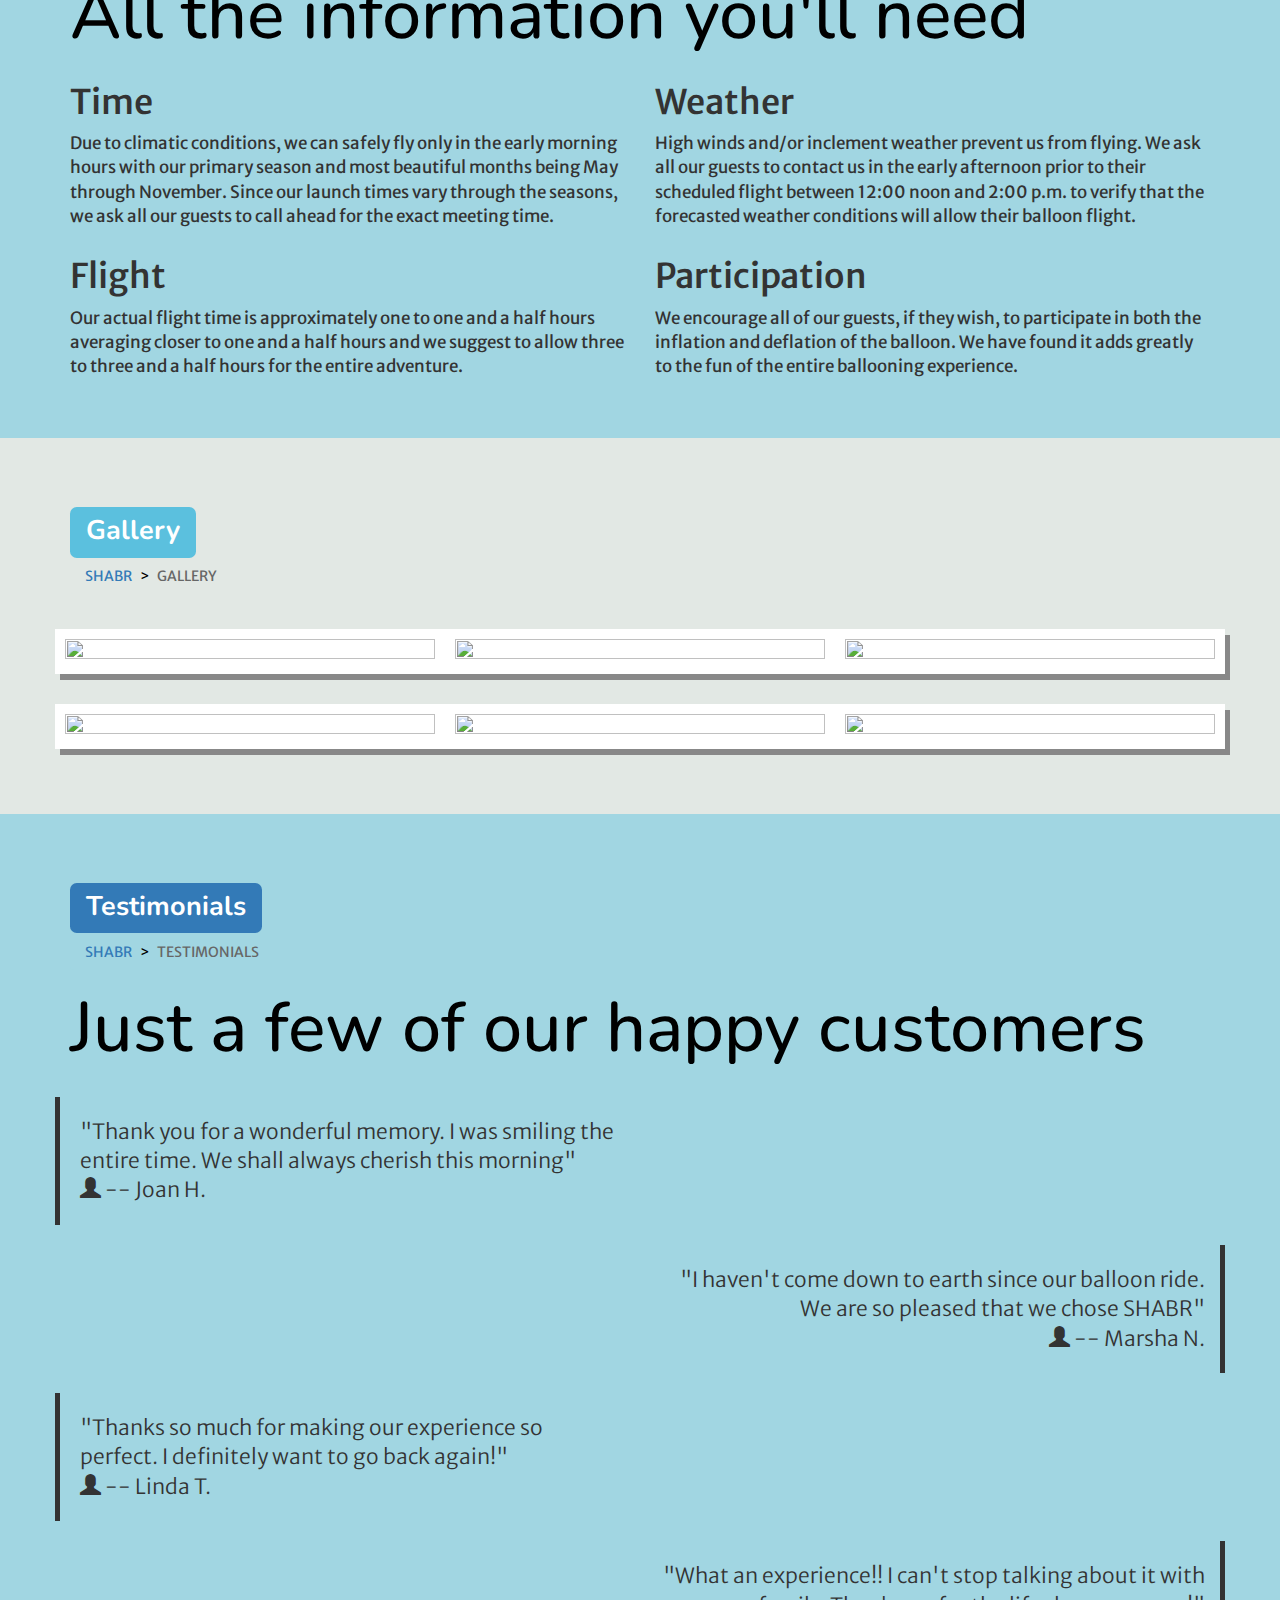
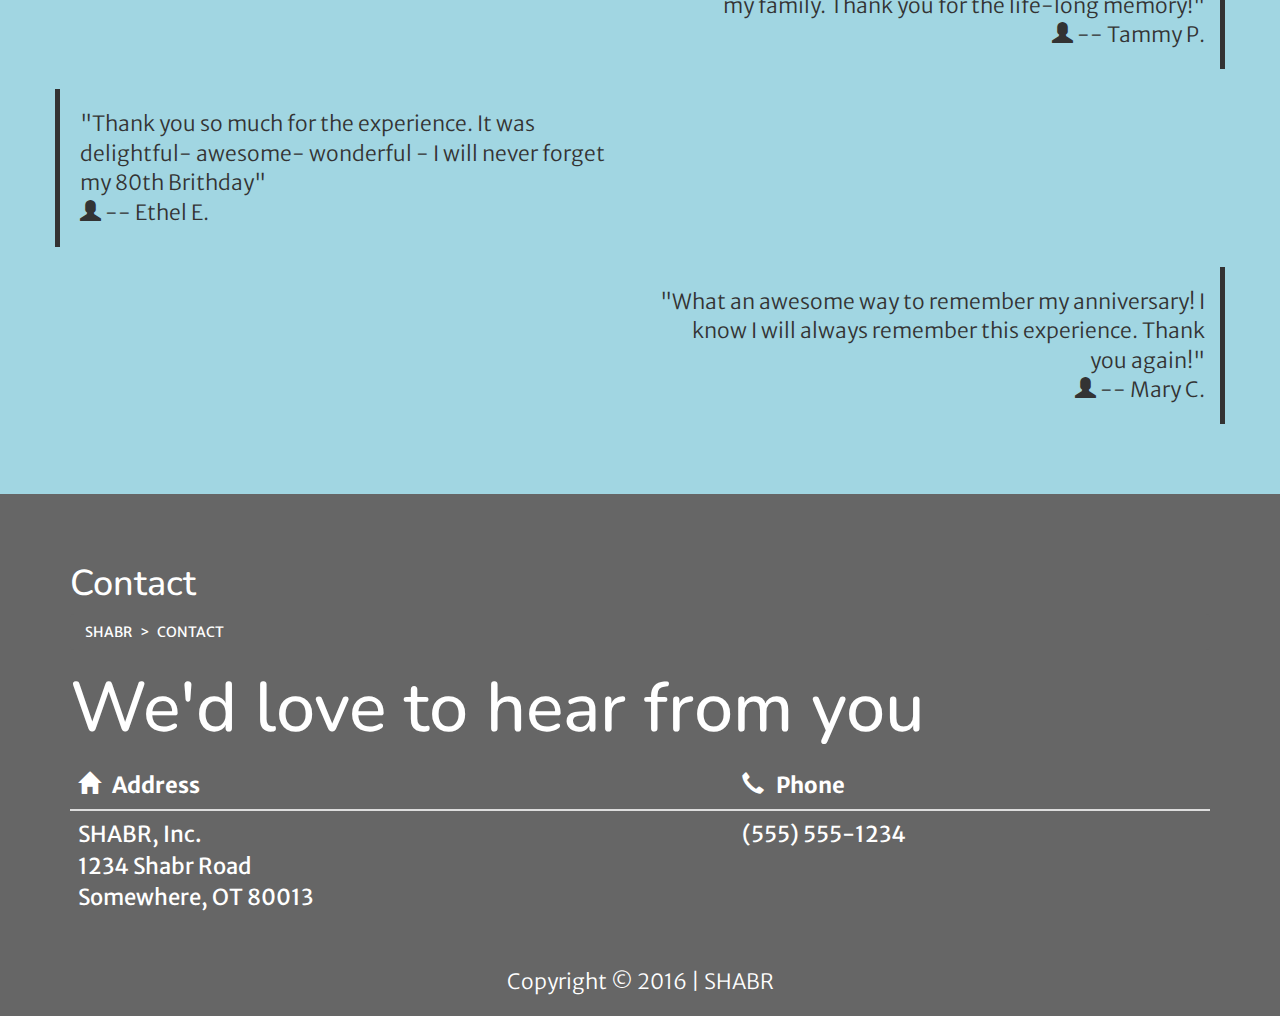
==== commit 4d51bb16: "add font and carousel" ====
--- a/index.html
+++ b/index.html
@@ -19,51 +19,47 @@
     <link rel="stylesheet" href="nav.css">
     <script src="script.js"></script>
     <link href="https://fonts.googleapis.com/css?family=Nunito" rel="stylesheet">
-    <link href="https://fonts.googleapis.com/css?family=Open+Sans" rel="stylesheet">
+    <link href="https://fonts.googleapis.com/css?family=Merriweather+Sans" rel="stylesheet">
     
     <style>
-        html, body {
+        html, body, img, #landing {
             width: 100%;
             height: 100%;
-        }
-        
+            font-family: Merriweather Sans;
+        }
         #landing {
             display: table;
-            width: 100%;
-            height: 100%;
-            background: linear-gradient( rgba(0, 0, 100, 0.5),
-            rgba(0, 100, 0, 0.5)),
+            background: linear-gradient( rgba(0, 0, 150, 0.5),
+            rgba(0, 150, 0, 0.5)),
             url('img/balloon-1.jpg') no-repeat center;
             background-size: cover;
         }
-
         .text-vertical-center {
             text-align: center;
             vertical-align: middle;
             display: table-cell;
             color: white;
         }
-
-        h1 {
-            color: white;
-            font-family: 'Open Sans', sans-serif;
-        } 
-        h2 {
+        h1, h2 {
             color: white;
             font-family: Nunito;
         }
-        /*xs*/
         #landing h1 {
             font-size: 50px;
         }
         #landing h2 {
             font-size: 30px;
+        }
+        #myCarousel {
+            display: block;
+        }
+        #gallery .row {
+            display: none;
         }
         /*sm*/
         @media(min-width:768px){
             #landing h1 {font-size:70px;}
             #landing h2 {font-size:40px;}
-            /*.label {font-size:38px;}*/
             .container h2 {font-size: 50px;}
             .table {font-size:17px;}
             #home p {font-size:17px} 
@@ -71,23 +67,23 @@
             #info h3 {font-size:26px;}
             #info p {font-size:15px;}
         }
-        /*md*/
+        /*medium*/
         @media(min-width:992px){
             #landing h1 {font-size:90px;}
             #landing h2 {font-size:50px;}
             blockquote, .blockquote-reverse{border-width:10px;}
-            /*.label {font-size:46px;}*/
             .container h2 {font-size: 60px;}
             .table {font-size:19px;}
             #home p {font-size:22px;}
             #info h3 {font-size:30px;}
             #info p {font-size:16px;}
+            #myCarousel {display: none;}
+            #gallery .row {display: block;}
         }
         /*lg*/
         @media(min-width:1200px){
             #landing h1 {font-size:110px;}
             #landing h2 {font-size:60px;}
-            /*.label {font-size: 52px;}*/
             .container h2 {font-size: 70px;}
             .table {font-size:22px;}
             #home p {font-size: 25px;}
@@ -97,14 +93,8 @@
         .container h1, .container h2 {
             color: black;
         }
-
         table, .photos {
             margin: 15px 0 15px 0;
-        }
-
-        img {
-            width: 100%;
-            height: 100%;
         }
         .container {
             padding-top:50px;
@@ -112,9 +102,6 @@
         }
         #info, #info h1, #info h2, #info .breadcrumb, #testimonials, #testimonials h1, #testimonials h2, #testimonials .breadcrumb, .bg-blue {
             background-color: rgb(161,214,226); /*blue*/
-        }
-        .active {
-            color:black;
         }
         .breadcrumb > li + li:before {
             color: black;
@@ -128,19 +115,18 @@
         #contact, .bg-dark, #contact .breadcrumb {
             background-color: #666666;
             color: white;
-            /*padding-bottom:0px;*/
         }
         #contact .breadcrumb > li + li:before {
             color: white;
             content: "> ";
             padding: 0 5px;
         }
-        #contact li, #contact a {
-            color: white;
-        }
-        #contact h1, #contact h2 {
-            color: white;
-        } 
+        #contact h1, #contact h2, #contact li, #contact a  {
+            color: white;
+        }
+        #home li, #info li, #gallery li, #testimonials li {
+            color: rgb(102,102,102);
+        }
         #testimonials .col-md-offset-6 {
             text-align:right;
         }
@@ -157,7 +143,6 @@
             border-right: 5px solid rgb(51,51,51);
         }
         blockquote p {
-            /*padding-left: 15px;*/
             padding: 20px;
         }
         .blockquote-reverse p {
@@ -169,19 +154,11 @@
         .navbar{
             text-shadow:1px 1px #BEBEBE ;
         }
-        .photos{
+        .photos, #myCarousel{
             padding:10px;
             background-color:white;
             box-shadow:5px 6px #888888;
         }
-        #home .text-center {
-            text-align:left;
-        }
-        img {
-           width:100%;
-           height:100%;
-        }
-        
     </style>
 </head>
 
@@ -211,46 +188,6 @@
             <h2>Ride with the wind.</h2>
             <h2>Dance with the sky.</h2>
         </div>
-<!--
-  <div id="myCarousel" class="carousel slide" data-ride="carousel">
-    <ol class="carousel-indicators">
-      <li data-target="#myCarousel" data-slide-to="0" class="active"></li>
-      <li data-target="#myCarousel" data-slide-to="1"></li>
-      <li data-target="#myCarousel" data-slide-to="2"></li>
-    </ol>
-    <div class="carousel-inner">
-
-      <div class="item active">
-        <img src="img/balloon-1.jpg" alt="pic1">
-        <div class="carousel-caption">
-        </div>
-        </div>
-
-      <div class="item">
-        <img src="img/balloon-2.jpg" alt="pic2">
-        <div class="carousel-caption">
-        </div>
-      </div>
-    
-      <div class="item">
-        <img src="img/balloon-3.jpg" alt="pic3">
-        <div class="carousel-caption">
-        </div>
-      </div>
-  
-    </div>
-    <a class="left carousel-control" href="#myCarousel" data-slide="prev">
-      <span class="glyphicon glyphicon-chevron-left"></span>
-      <span class="sr-only">Previous</span>
-    </a>
-    <a class="right carousel-control" href="#myCarousel" data-slide="next">
-      <span class="glyphicon glyphicon-chevron-right"></span>
-      <span class="sr-only">Next</span>
-    </a>
-  </div>
--->
-
-        
     </heading>
 
     <div class="bg-gray">
@@ -261,7 +198,7 @@
                 <li class="active">HOME</li>
             </ul>
             <h2>Fun for everyone</h2>
-            <p class="text-center">Come make a new memory with us. There's nothing else like it.<br><br>Fun for both adults and kids. All are welcome!<br><br> Afraid of heights? You won't be after you slow-dance with the sky.</p>
+            <p>Come make a new memory with us. There's nothing else like it.<br><br>Fun for both adults and kids. All are welcome!<br><br> Afraid of heights? You won't be after you slow-dance with the sky.</p>
         </div>
     </div>
 
@@ -325,6 +262,44 @@
                         <img src="img/balloon-1.jpg">
                     </div>
                 </div>
+            </div>
+            <div id="myCarousel" class="carousel slide" data-ride="carousel">
+                <ol class="carousel-indicators">
+                    <li data-target="#myCarousel" data-slide-to="0" class="active"></li>
+                    <li data-target="#myCarousel" data-slide-to="1"></li>
+                    <li data-target="#myCarousel" data-slide-to="2"></li>
+                    <li data-target="#myCarousel" data-slide-to="3"></li>
+                    <li data-target="#myCarousel" data-slide-to="4"></li>
+                    <li data-target="#myCarousel" data-slide-to="5"></li>
+                </ol>
+                <div class="carousel-inner">
+                    <div class="item active">
+                        <img src="img/balloon-2.jpg">
+                    </div>
+                    <div class="item">
+                        <img src="img/balloon-3.jpg">
+                    </div>
+                    <div class="item">
+                        <img src="img/balloon-4.jpg">
+                    </div>
+                    <div class="item">
+                        <img src="img/balloon-5.jpg">
+                    </div>
+                    <div class="item">
+                        <img src="img/balloon-6.jpg">
+                    </div>
+                    <div class="item">
+                        <img src="img/balloon-1.jpg">
+                    </div>
+                </div>
+                <a class="left carousel-control" href="#myCarousel" data-slide="prev">
+                    <span class="glyphicon glyphicon-chevron-left"></span>
+                    <span class="sr-only">Previous</span>
+                </a>
+                <a class="right carousel-control" href="#myCarousel" data-slide="next">
+                    <span class="glyphicon glyphicon-chevron-right"></span>
+                    <span class="sr-only">Next</span>
+                </a>
             </div>
         </div>
     </div>
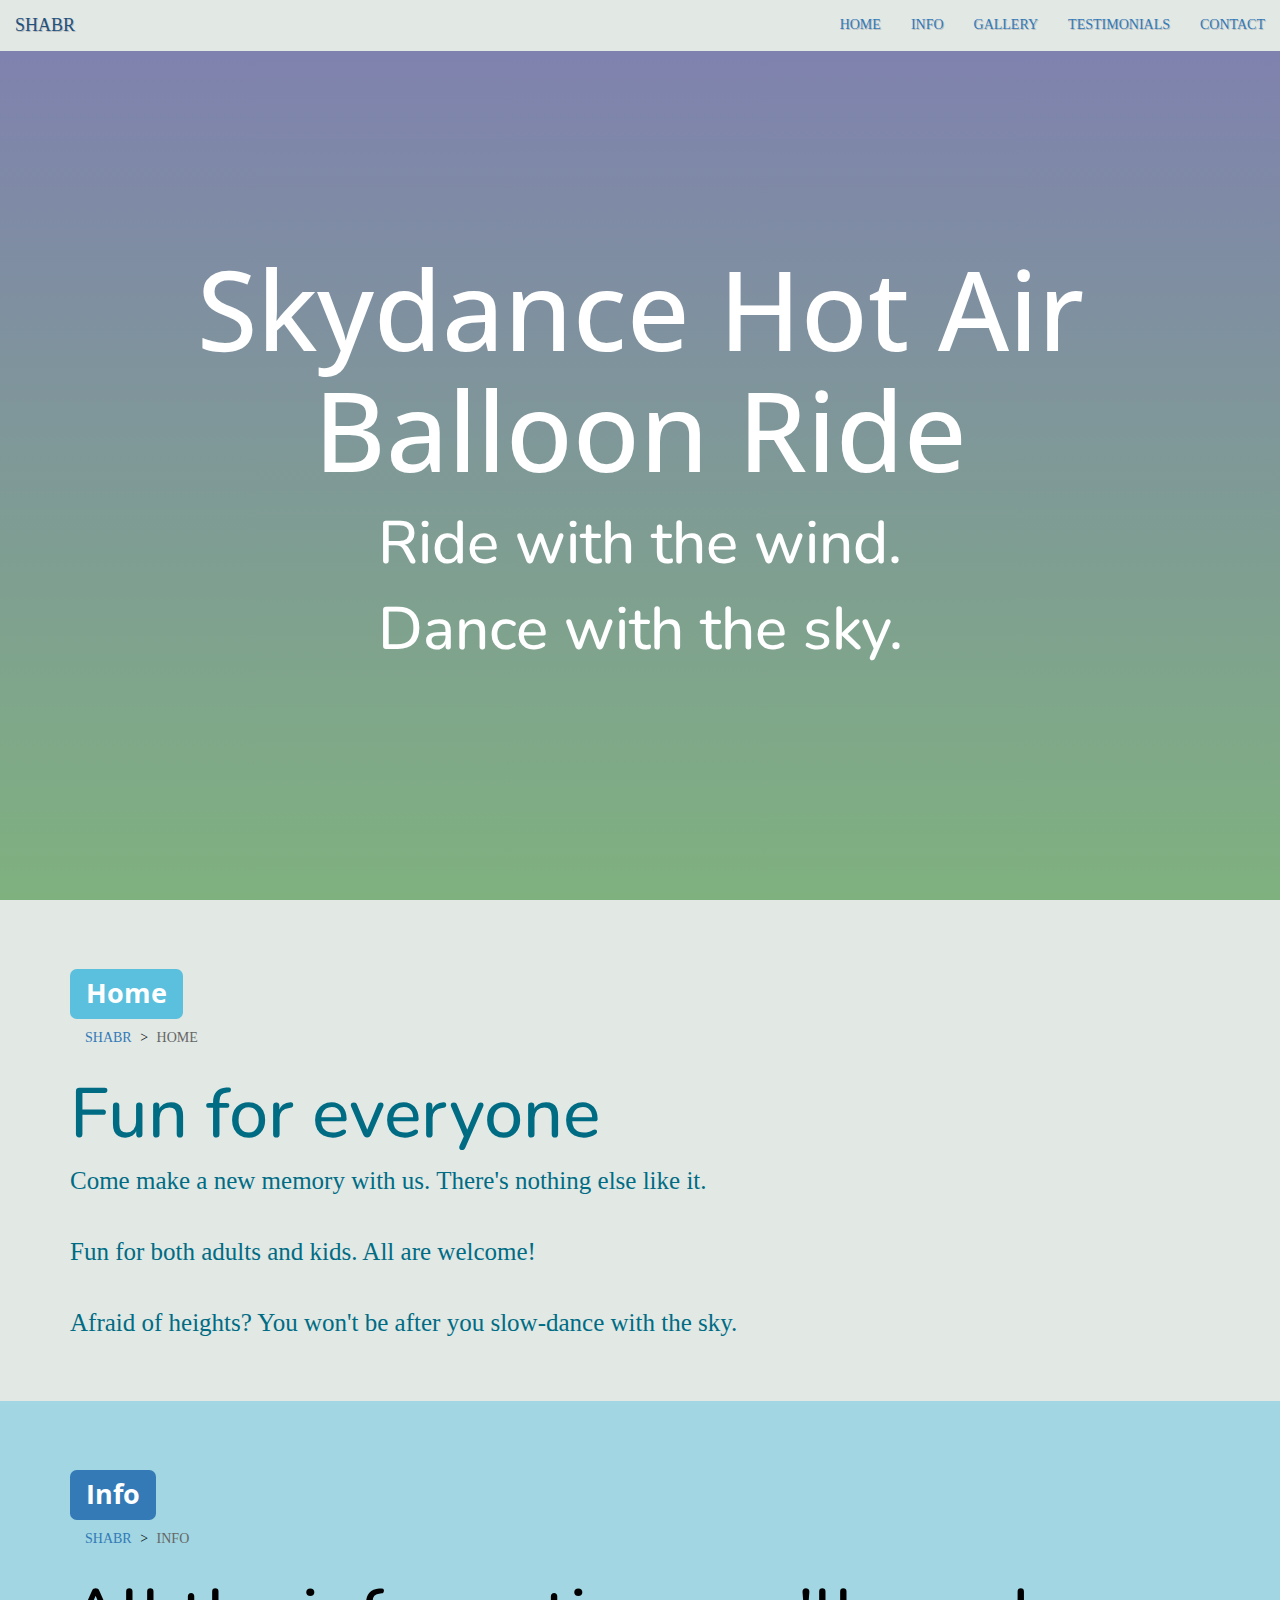
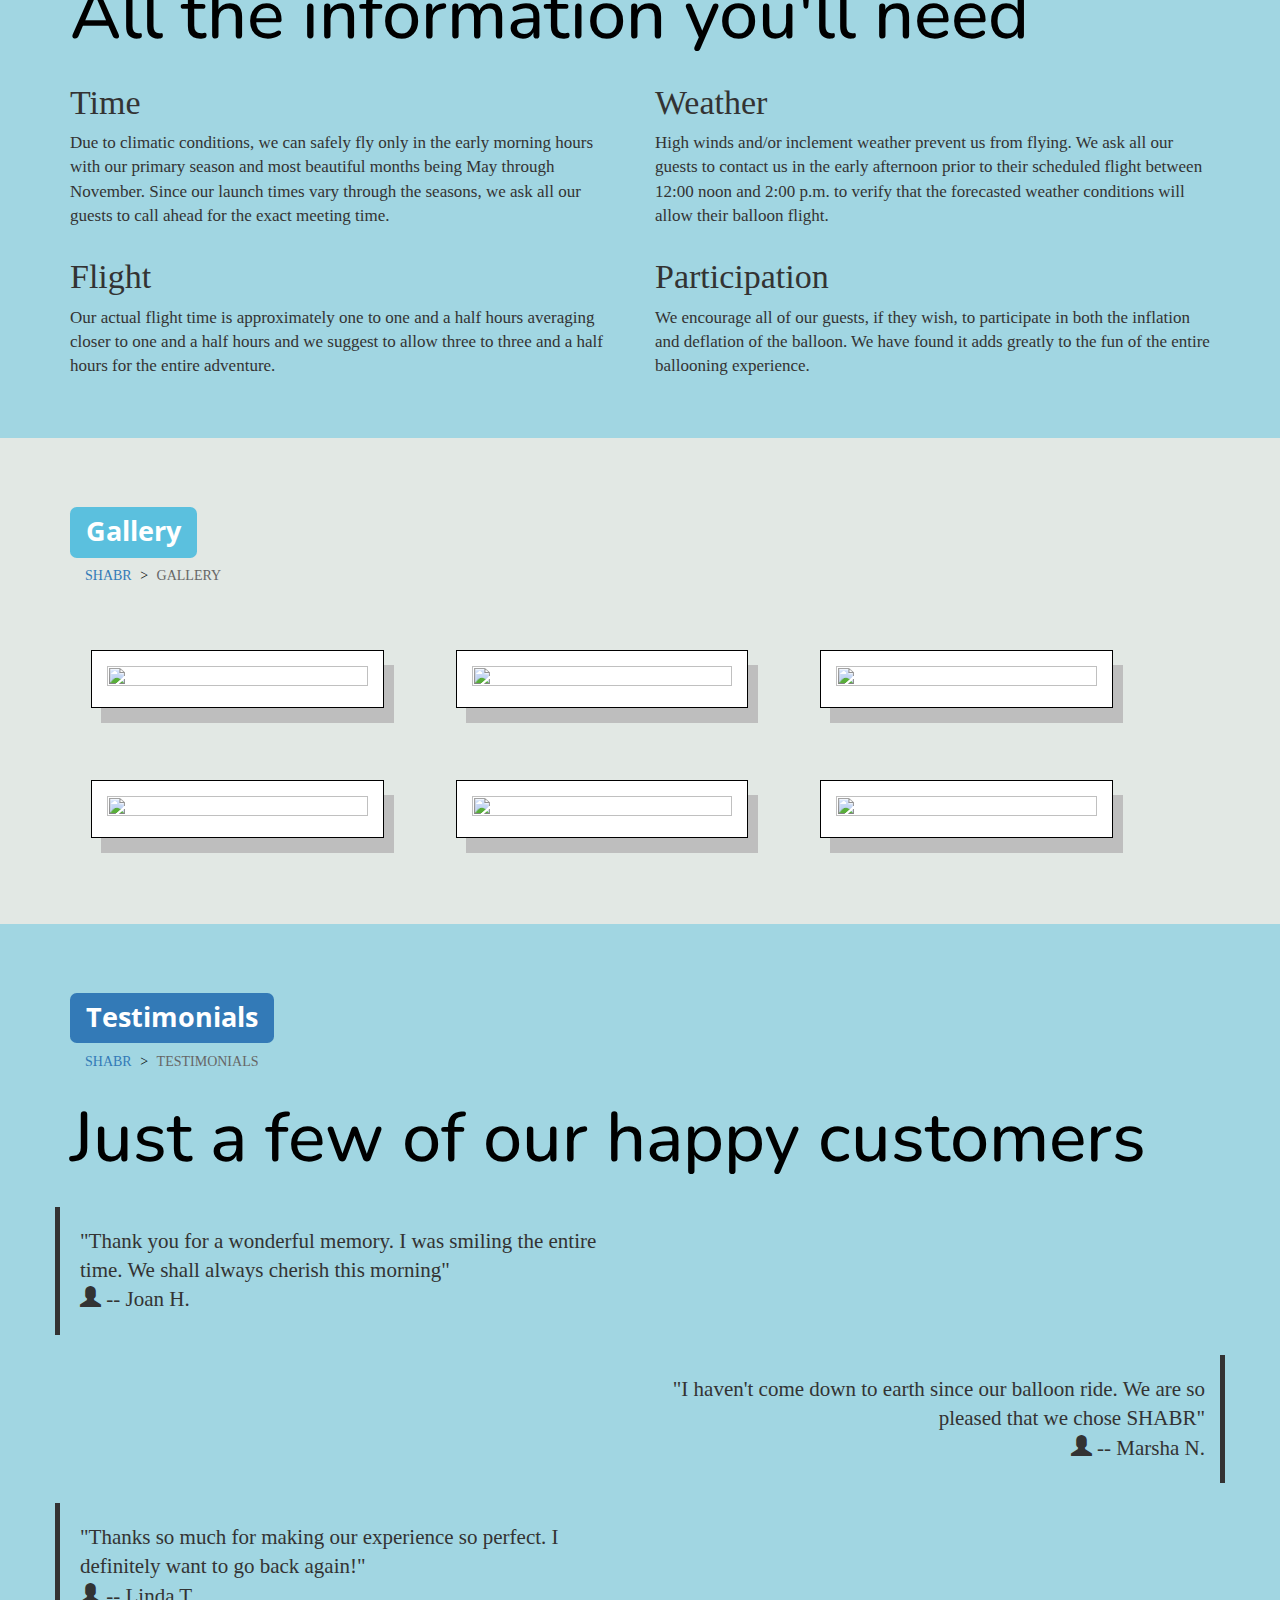
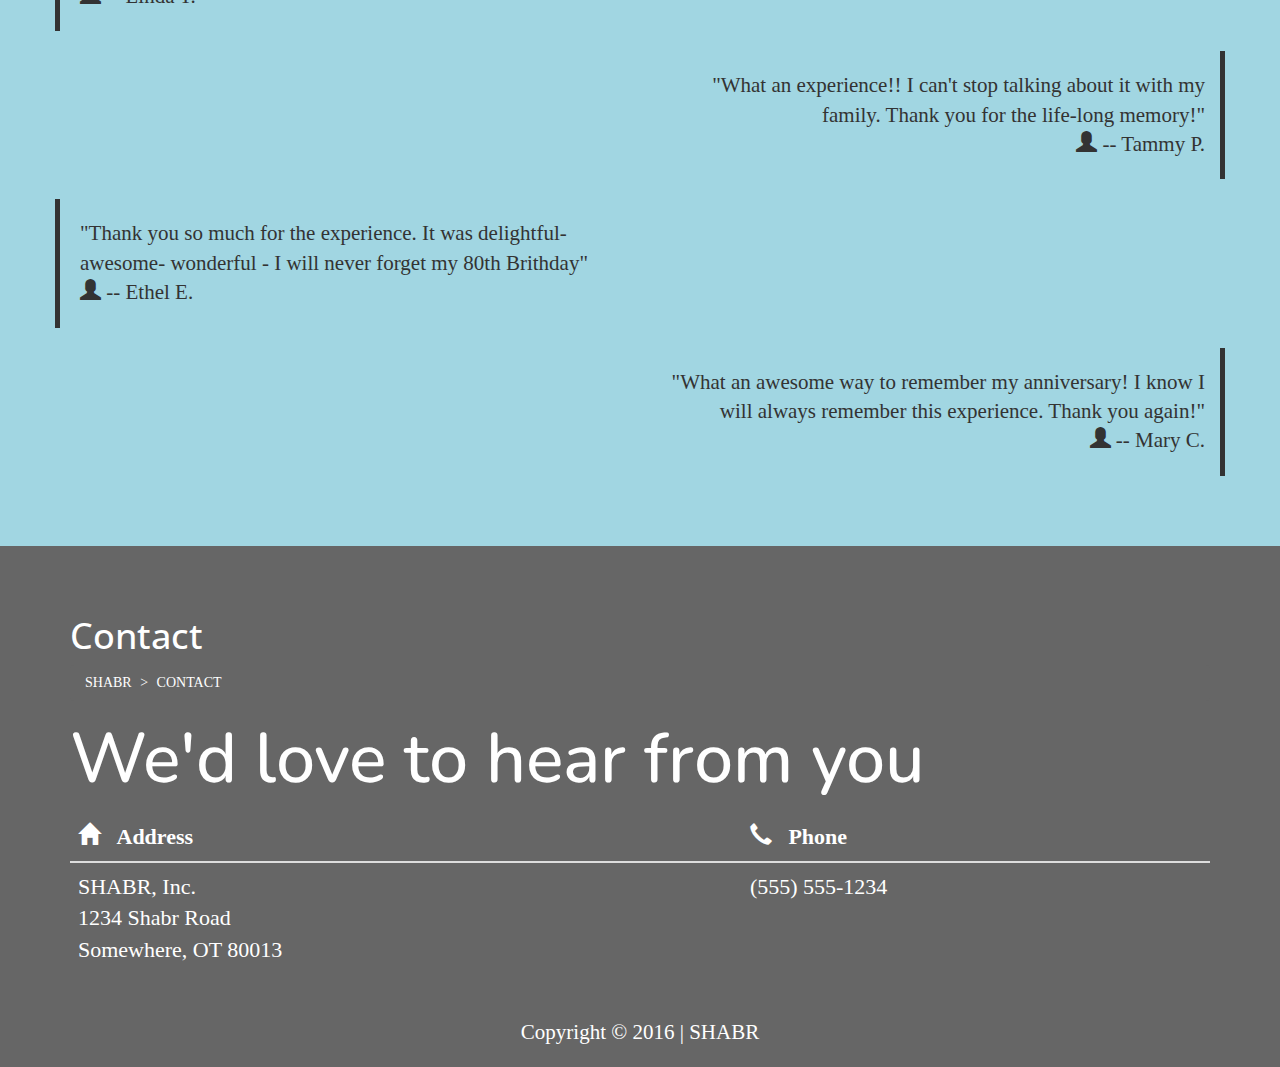
==== commit 64dec5a5: "fix gallery picture" ====
--- a/index.html
+++ b/index.html
@@ -19,47 +19,51 @@
     <link rel="stylesheet" href="nav.css">
     <script src="script.js"></script>
     <link href="https://fonts.googleapis.com/css?family=Nunito" rel="stylesheet">
-    <link href="https://fonts.googleapis.com/css?family=Merriweather+Sans" rel="stylesheet">
+    <link href="https://fonts.googleapis.com/css?family=Open+Sans" rel="stylesheet">
     
     <style>
-        html, body, img, #landing {
+        html, body {
             width: 100%;
             height: 100%;
-            font-family: Merriweather Sans;
-        }
+        }
+        
         #landing {
             display: table;
-            background: linear-gradient( rgba(0, 0, 150, 0.5),
-            rgba(0, 150, 0, 0.5)),
+            width: 100%;
+            height: 100%;
+            background: linear-gradient( rgba(0, 0, 100, 0.5),
+            rgba(0, 100, 0, 0.5)),
             url('img/balloon-1.jpg') no-repeat center;
             background-size: cover;
         }
+
         .text-vertical-center {
             text-align: center;
             vertical-align: middle;
             display: table-cell;
             color: white;
         }
-        h1, h2 {
+
+        h1 {
+            color: white;
+            font-family: 'Open Sans', sans-serif;
+        } 
+        h2 {
             color: white;
             font-family: Nunito;
         }
+        /*xs*/
         #landing h1 {
             font-size: 50px;
         }
         #landing h2 {
             font-size: 30px;
-        }
-        #myCarousel {
-            display: block;
-        }
-        #gallery .row {
-            display: none;
         }
         /*sm*/
         @media(min-width:768px){
             #landing h1 {font-size:70px;}
             #landing h2 {font-size:40px;}
+            /*.label {font-size:38px;}*/
             .container h2 {font-size: 50px;}
             .table {font-size:17px;}
             #home p {font-size:17px} 
@@ -67,23 +71,23 @@
             #info h3 {font-size:26px;}
             #info p {font-size:15px;}
         }
-        /*medium*/
+        /*md*/
         @media(min-width:992px){
             #landing h1 {font-size:90px;}
             #landing h2 {font-size:50px;}
             blockquote, .blockquote-reverse{border-width:10px;}
+            /*.label {font-size:46px;}*/
             .container h2 {font-size: 60px;}
             .table {font-size:19px;}
             #home p {font-size:22px;}
             #info h3 {font-size:30px;}
             #info p {font-size:16px;}
-            #myCarousel {display: none;}
-            #gallery .row {display: block;}
         }
         /*lg*/
         @media(min-width:1200px){
             #landing h1 {font-size:110px;}
             #landing h2 {font-size:60px;}
+            /*.label {font-size: 52px;}*/
             .container h2 {font-size: 70px;}
             .table {font-size:22px;}
             #home p {font-size: 25px;}
@@ -93,8 +97,14 @@
         .container h1, .container h2 {
             color: black;
         }
+
         table, .photos {
             margin: 15px 0 15px 0;
+        }
+
+        img {
+            width: 100%;
+            height: 100%;
         }
         .container {
             padding-top:50px;
@@ -102,6 +112,9 @@
         }
         #info, #info h1, #info h2, #info .breadcrumb, #testimonials, #testimonials h1, #testimonials h2, #testimonials .breadcrumb, .bg-blue {
             background-color: rgb(161,214,226); /*blue*/
+        }
+        .active {
+            color:black;
         }
         .breadcrumb > li + li:before {
             color: black;
@@ -115,18 +128,19 @@
         #contact, .bg-dark, #contact .breadcrumb {
             background-color: #666666;
             color: white;
+            /*padding-bottom:0px;*/
         }
         #contact .breadcrumb > li + li:before {
             color: white;
             content: "> ";
             padding: 0 5px;
         }
-        #contact h1, #contact h2, #contact li, #contact a  {
-            color: white;
-        }
-        #home li, #info li, #gallery li, #testimonials li {
-            color: rgb(102,102,102);
-        }
+        #contact li, #contact a {
+            color: white;
+        }
+        #contact h1, #contact h2 {
+            color: white;
+        } 
         #testimonials .col-md-offset-6 {
             text-align:right;
         }
@@ -143,6 +157,7 @@
             border-right: 5px solid rgb(51,51,51);
         }
         blockquote p {
+            /*padding-left: 15px;*/
             padding: 20px;
         }
         .blockquote-reverse p {
@@ -154,11 +169,30 @@
         .navbar{
             text-shadow:1px 1px #BEBEBE ;
         }
-        .photos, #myCarousel{
-            padding:10px;
+        
+        .photos {
+            padding:15px;
+            border: 1px solid black;
             background-color:white;
-            box-shadow:5px 6px #888888;
-        }
+            margin:36px;
+            box-shadow:10px 15px #BEBEBE;
+            
+        }
+        #home .text-center {
+            text-align:left;
+        }
+        img {
+           width:100%;
+           height:100%;
+        }
+        .gallery {
+            width:100%;
+        }
+        .photo{
+        margin:auto;
+        }
+        
+        
     </style>
 </head>
 
@@ -188,6 +222,46 @@
             <h2>Ride with the wind.</h2>
             <h2>Dance with the sky.</h2>
         </div>
+<!--
+  <div id="myCarousel" class="carousel slide" data-ride="carousel">
+    <ol class="carousel-indicators">
+      <li data-target="#myCarousel" data-slide-to="0" class="active"></li>
+      <li data-target="#myCarousel" data-slide-to="1"></li>
+      <li data-target="#myCarousel" data-slide-to="2"></li>
+    </ol>
+    <div class="carousel-inner">
+
+      <div class="item active">
+        <img src="img/balloon-1.jpg" alt="pic1">
+        <div class="carousel-caption">
+        </div>
+        </div>
+
+      <div class="item">
+        <img src="img/balloon-2.jpg" alt="pic2">
+        <div class="carousel-caption">
+        </div>
+      </div>
+    
+      <div class="item">
+        <img src="img/balloon-3.jpg" alt="pic3">
+        <div class="carousel-caption">
+        </div>
+      </div>
+  
+    </div>
+    <a class="left carousel-control" href="#myCarousel" data-slide="prev">
+      <span class="glyphicon glyphicon-chevron-left"></span>
+      <span class="sr-only">Previous</span>
+    </a>
+    <a class="right carousel-control" href="#myCarousel" data-slide="next">
+      <span class="glyphicon glyphicon-chevron-right"></span>
+      <span class="sr-only">Next</span>
+    </a>
+  </div>
+-->
+
+        
     </heading>
 
     <div class="bg-gray">
@@ -198,7 +272,7 @@
                 <li class="active">HOME</li>
             </ul>
             <h2>Fun for everyone</h2>
-            <p>Come make a new memory with us. There's nothing else like it.<br><br>Fun for both adults and kids. All are welcome!<br><br> Afraid of heights? You won't be after you slow-dance with the sky.</p>
+            <p class="text-center">Come make a new memory with us. There's nothing else like it.<br><br>Fun for both adults and kids. All are welcome!<br><br> Afraid of heights? You won't be after you slow-dance with the sky.</p>
         </div>
     </div>
 
@@ -243,63 +317,25 @@
             </ul>
             <div class="row">
                 <div class="photo">
-                    <div class="photos col-md-6 col-lg-4">
-                        <img src="img/balloon-2.jpg">
-                    </div>
-                    <div class="photos col-md-6 col-lg-4">
-                        <img src="img/balloon-3.jpg">
-                    </div>
-                    <div class="photos col-md-6 col-lg-4">
-                        <img src="img/balloon-4.jpg">
-                    </div>
-                    <div class="photos col-md-6 col-lg-4">
-                        <img src="img/balloon-5.jpg">
-                    </div>
-                    <div class="photos col-md-6 col-lg-4">
+                    <div class="col-md-5 col-lg-3 photos">
+                        <img src="img/balloon-2.jpg" >
+                    </div>
+                    <div class="col-md-5 col-lg-3 photos">
+                        <img src="img/balloon-3.jpg" >
+                    </div>
+                    <div class="col-md-5 col-lg-3 photos">
+                        <img src="img/balloon-4.jpg" >
+                    </div>
+                    <div class="col-md-5 col-lg-3 photos">
+                        <img src="img/balloon-5.jpg" >
+                    </div>
+                    <div class="col-md-5 col-lg-3 photos">
                         <img src="img/balloon-6.jpg">
                     </div>
-                    <div class="photos col-md-6 col-lg-4">
+                    <div class="col-md-5 col-lg-3 photos">
                         <img src="img/balloon-1.jpg">
                     </div>
                 </div>
-            </div>
-            <div id="myCarousel" class="carousel slide" data-ride="carousel">
-                <ol class="carousel-indicators">
-                    <li data-target="#myCarousel" data-slide-to="0" class="active"></li>
-                    <li data-target="#myCarousel" data-slide-to="1"></li>
-                    <li data-target="#myCarousel" data-slide-to="2"></li>
-                    <li data-target="#myCarousel" data-slide-to="3"></li>
-                    <li data-target="#myCarousel" data-slide-to="4"></li>
-                    <li data-target="#myCarousel" data-slide-to="5"></li>
-                </ol>
-                <div class="carousel-inner">
-                    <div class="item active">
-                        <img src="img/balloon-2.jpg">
-                    </div>
-                    <div class="item">
-                        <img src="img/balloon-3.jpg">
-                    </div>
-                    <div class="item">
-                        <img src="img/balloon-4.jpg">
-                    </div>
-                    <div class="item">
-                        <img src="img/balloon-5.jpg">
-                    </div>
-                    <div class="item">
-                        <img src="img/balloon-6.jpg">
-                    </div>
-                    <div class="item">
-                        <img src="img/balloon-1.jpg">
-                    </div>
-                </div>
-                <a class="left carousel-control" href="#myCarousel" data-slide="prev">
-                    <span class="glyphicon glyphicon-chevron-left"></span>
-                    <span class="sr-only">Previous</span>
-                </a>
-                <a class="right carousel-control" href="#myCarousel" data-slide="next">
-                    <span class="glyphicon glyphicon-chevron-right"></span>
-                    <span class="sr-only">Next</span>
-                </a>
             </div>
         </div>
     </div>
--- a/custom.css
+++ b/custom.css
@@ -0,0 +1,249 @@
+html,
+body,
+img,
+#landing {
+    width: 100%;
+    height: 100%;
+    font-family: Merriweather Sans;
+}
+
+#landing {
+    display: table;
+    background: linear-gradient( rgba(0, 0, 150, 0.5),
+    rgba(0, 150, 0, 0.5)),
+    url('img/balloon-1.jpg') no-repeat center;
+    background-size: cover;
+}
+
+.text-vertical-center {
+    text-align: center;
+    vertical-align: middle;
+    display: table-cell;
+    color: white;
+}
+
+h1,
+h2 {
+    color: white;
+    font-family: Nunito;
+}
+
+#landing h1 {
+    font-size: 50px;
+}
+
+#landing h2 {
+    font-size: 30px;
+}
+
+#myCarousel {
+    display: block;
+}
+
+#gallery .row {
+    display: none;
+}
+
+/*sm*/
+
+@media(min-width:768px) {
+    #landing h1 {
+        font-size: 70px;
+    }
+    #landing h2 {
+        font-size: 40px;
+    }
+    .container h2 {
+        font-size: 50px;
+    }
+    .table {
+        font-size: 17px;
+    }
+    #home p {
+        font-size: 17px
+    }
+    #home .text-center {
+        text-align: center;
+    }
+    #info h3 {
+        font-size: 26px;
+    }
+    #info p {
+        font-size: 15px;
+    }
+}
+
+/*medium*/
+
+@media(min-width:992px) {
+    #landing h1 {
+        font-size: 90px;
+    }
+    #landing h2 {
+        font-size: 50px;
+    }
+    blockquote,
+    .blockquote-reverse {
+        border-width: 10px;
+    }
+    .container h2 {
+        font-size: 60px;
+    }
+    .table {
+        font-size: 19px;
+    }
+    #home p {
+        font-size: 22px;
+    }
+    #info h3 {
+        font-size: 30px;
+    }
+    #info p {
+        font-size: 16px;
+    }
+    #myCarousel {
+        display: none;
+    }
+    #gallery .row {
+        display: block;
+    }
+}
+
+/*lg*/
+
+@media(min-width:1200px) {
+    #landing h1 {
+        font-size: 110px;
+    }
+    #landing h2 {
+        font-size: 60px;
+    }
+    .container h2 {
+        font-size: 70px;
+    }
+    .table {
+        font-size: 22px;
+    }
+    #home p {
+        font-size: 25px;
+    }
+    #info h3 {
+        font-size: 34px;
+    }
+    #info p {
+        font-size: 17px;
+    }
+}
+
+.container h1,
+.container h2 {
+    color: black;
+}
+
+table,
+.photos {
+    margin: 15px 0 15px 0;
+}
+
+.container {
+    padding-top: 50px;
+    padding-bottom: 50px;
+}
+
+#info,
+#info h1,
+#info h2,
+#info .breadcrumb,
+#testimonials,
+#testimonials h1,
+#testimonials h2,
+#testimonials .breadcrumb,
+.bg-blue {
+    background-color: rgb(161, 214, 226);
+    /*blue*/
+}
+
+.breadcrumb>li+li:before {
+    color: black;
+    content: "> ";
+    padding: 0 5px;
+}
+
+#home,
+#home h1,
+#home h2,
+#home .breadcrumb,
+#gallery,
+#gallery h1,
+#gallery .breadcrumb,
+.bg-gray {
+    color: rgb(0, 108, 132);
+    background-color: rgb(226, 232, 228);
+    /*gray*/
+}
+
+#contact,
+.bg-dark,
+#contact .breadcrumb {
+    background-color: #666666;
+    color: white;
+}
+
+#contact .breadcrumb>li+li:before {
+    color: white;
+    content: "> ";
+    padding: 0 5px;
+}
+
+#contact h1,
+#contact h2,
+#contact li,
+#contact a {
+    color: white;
+}
+
+#home li,
+#info li,
+#gallery li,
+#testimonials li {
+    color: rgb(102, 102, 102);
+}
+
+#testimonials .col-md-offset-6 {
+    text-align: right;
+}
+
+#testimonials .col-xs-12 {
+    padding: 15px 0 15px 0;
+}
+
+#testimonials .col-md-6 {
+    padding: 0 0 0 0;
+}
+
+blockquote {
+    border-left: 5px solid rgb(51, 51, 51);
+}
+
+.blockquote-reverse {
+    border-right: 5px solid rgb(51, 51, 51);
+}
+
+blockquote p {
+    padding: 20px;
+}
+
+.blockquote-reverse p {
+    padding-right: 15px;
+}
+
+#testimonials .row {
+    margin-top: 30px;
+}
+
+.photos,
+#myCarousel {
+    padding: 10px;
+    background-color: white;
+    box-shadow: 5px 6px #888888;
+}--- a/nav.css
+++ b/nav.css
@@ -0,0 +1,6 @@
+.navbar {
+    text-shadow: 1px 1px #BEBEBE;
+    color: rgb(0, 108, 132);
+    background-color: rgb(226, 232, 228);
+    /*gray*/
+}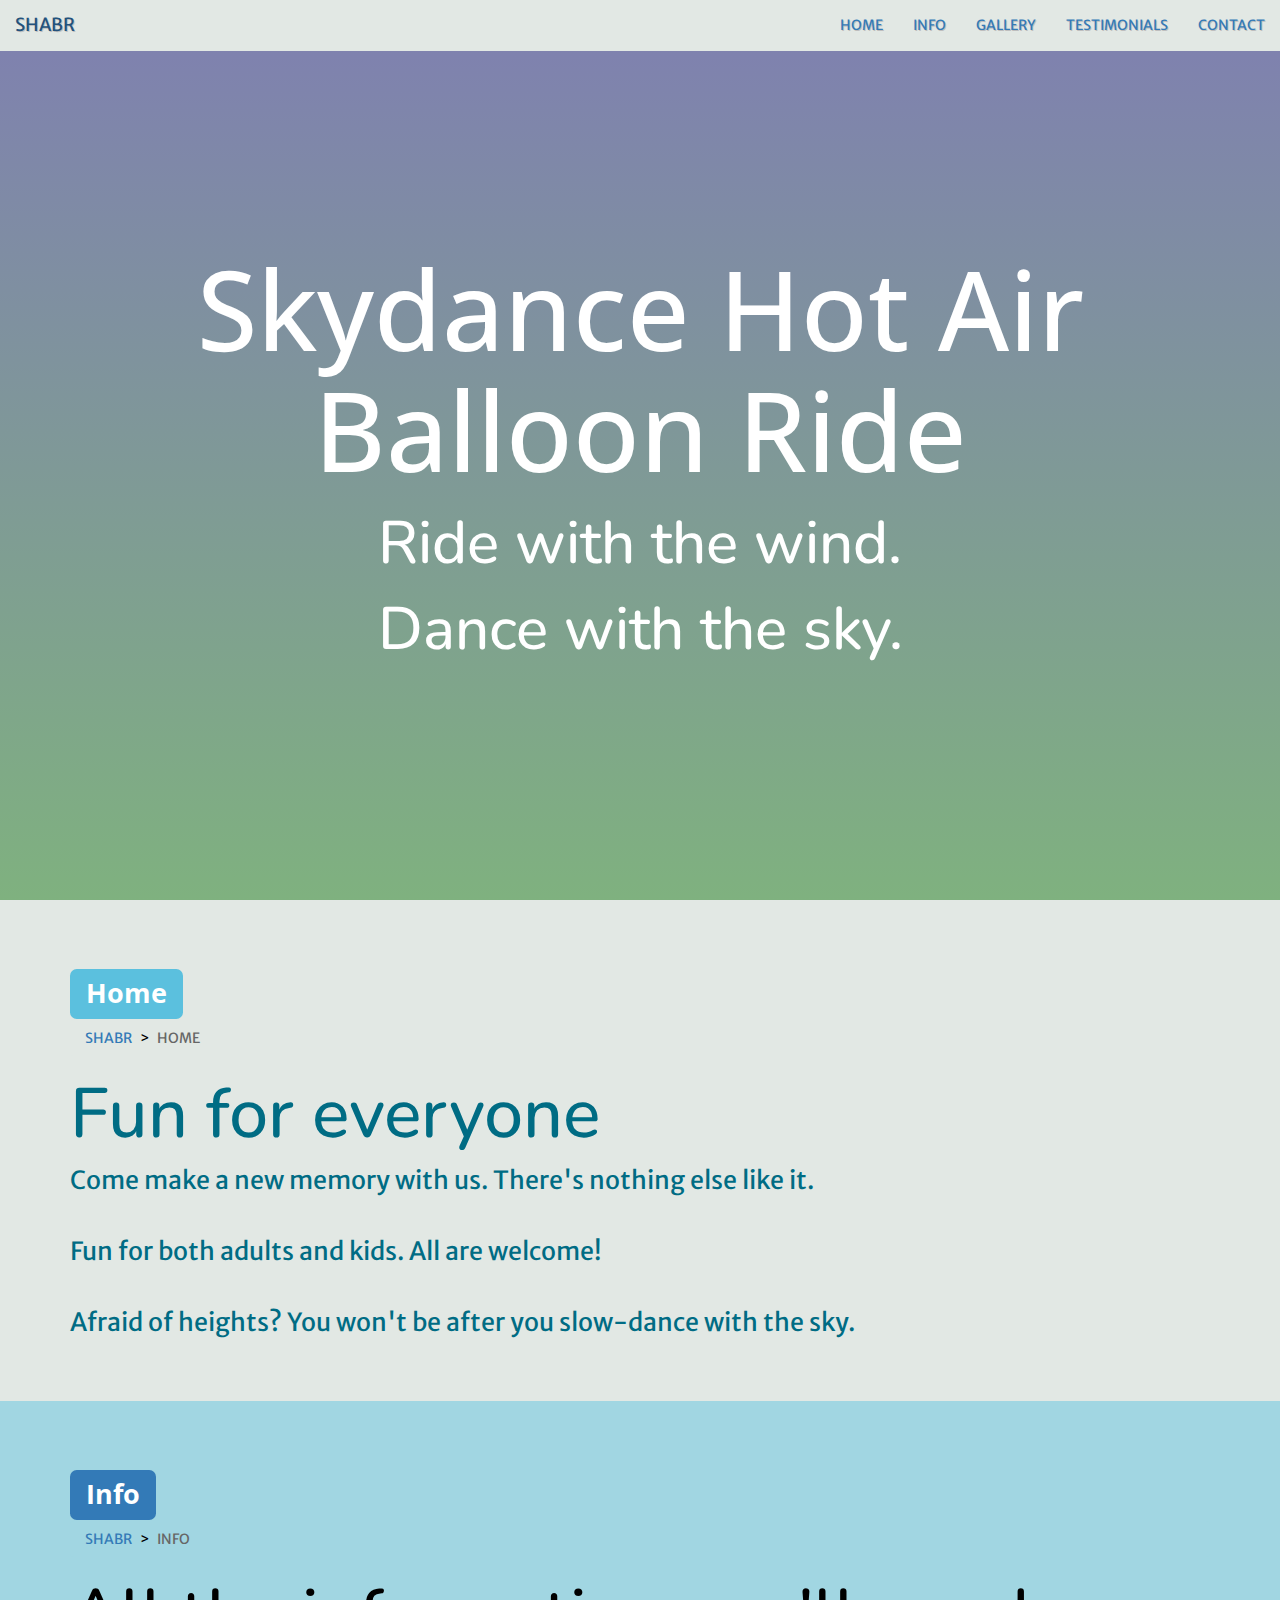
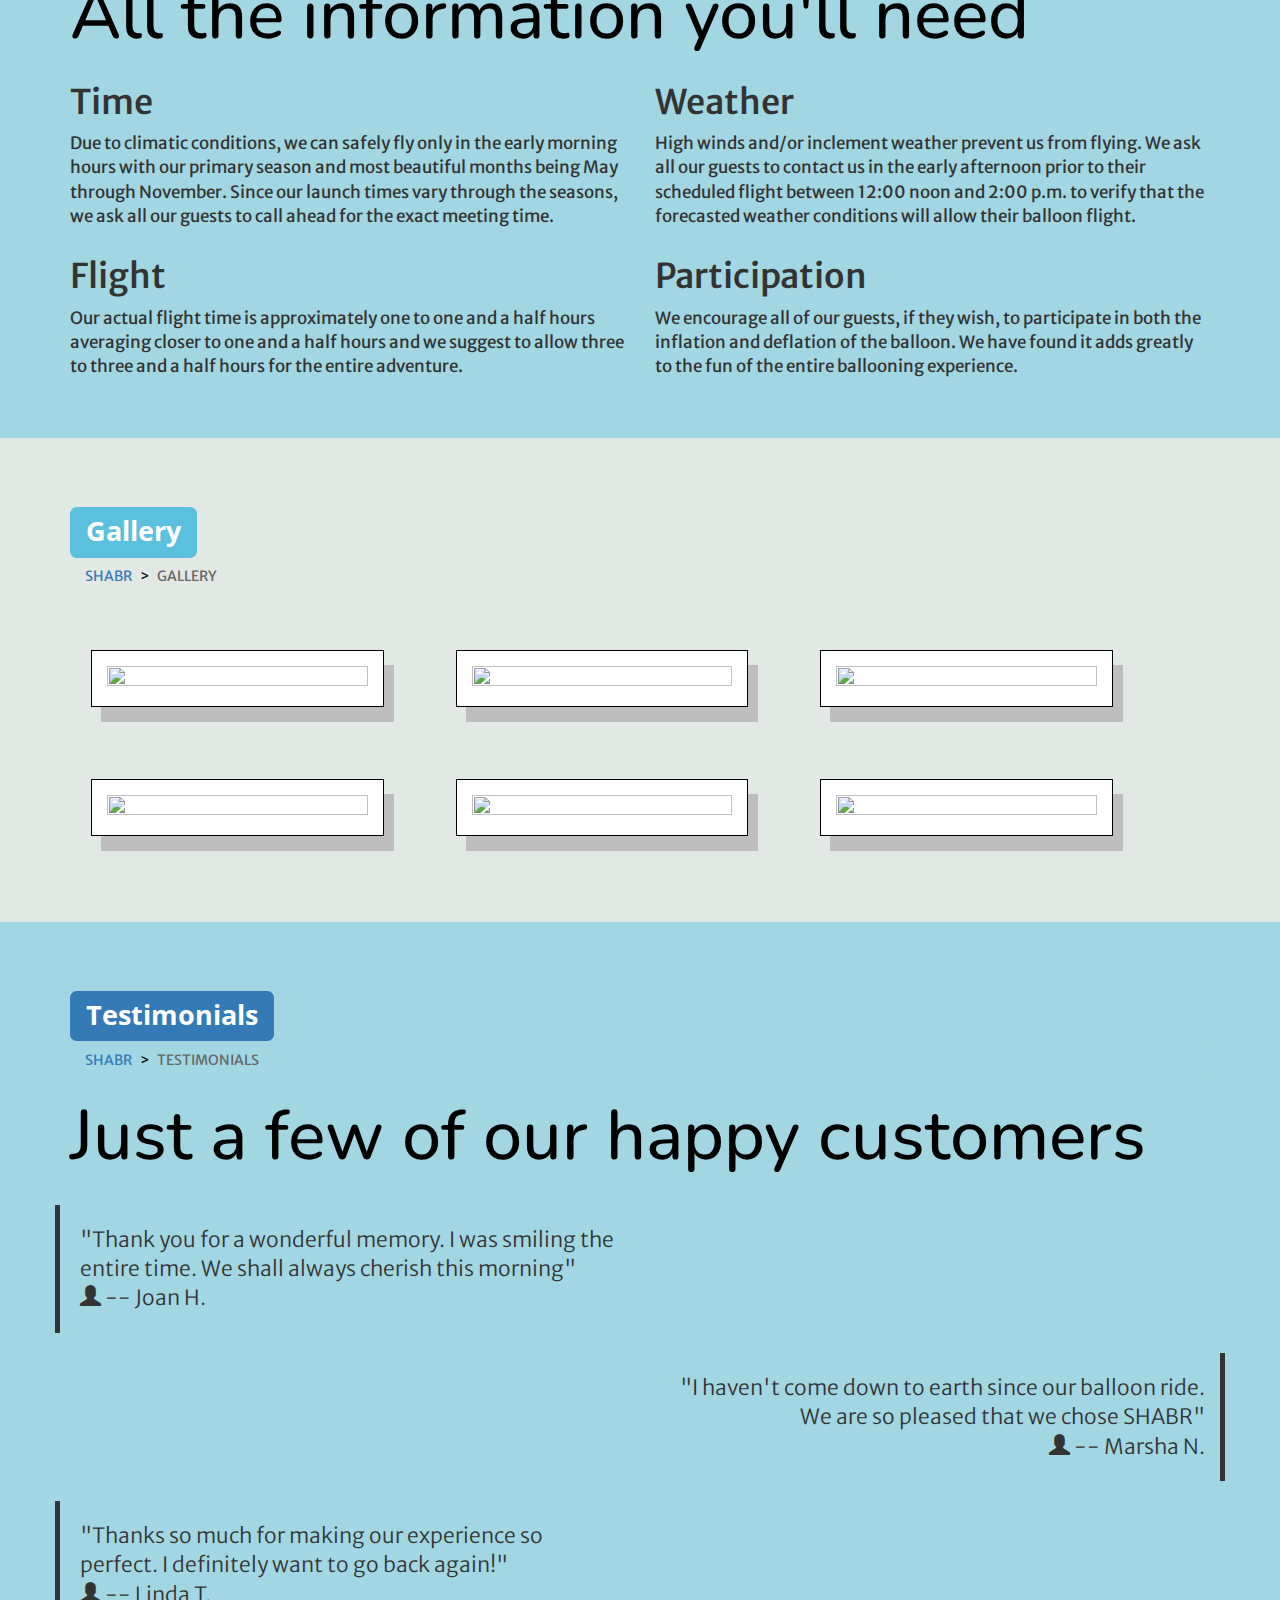
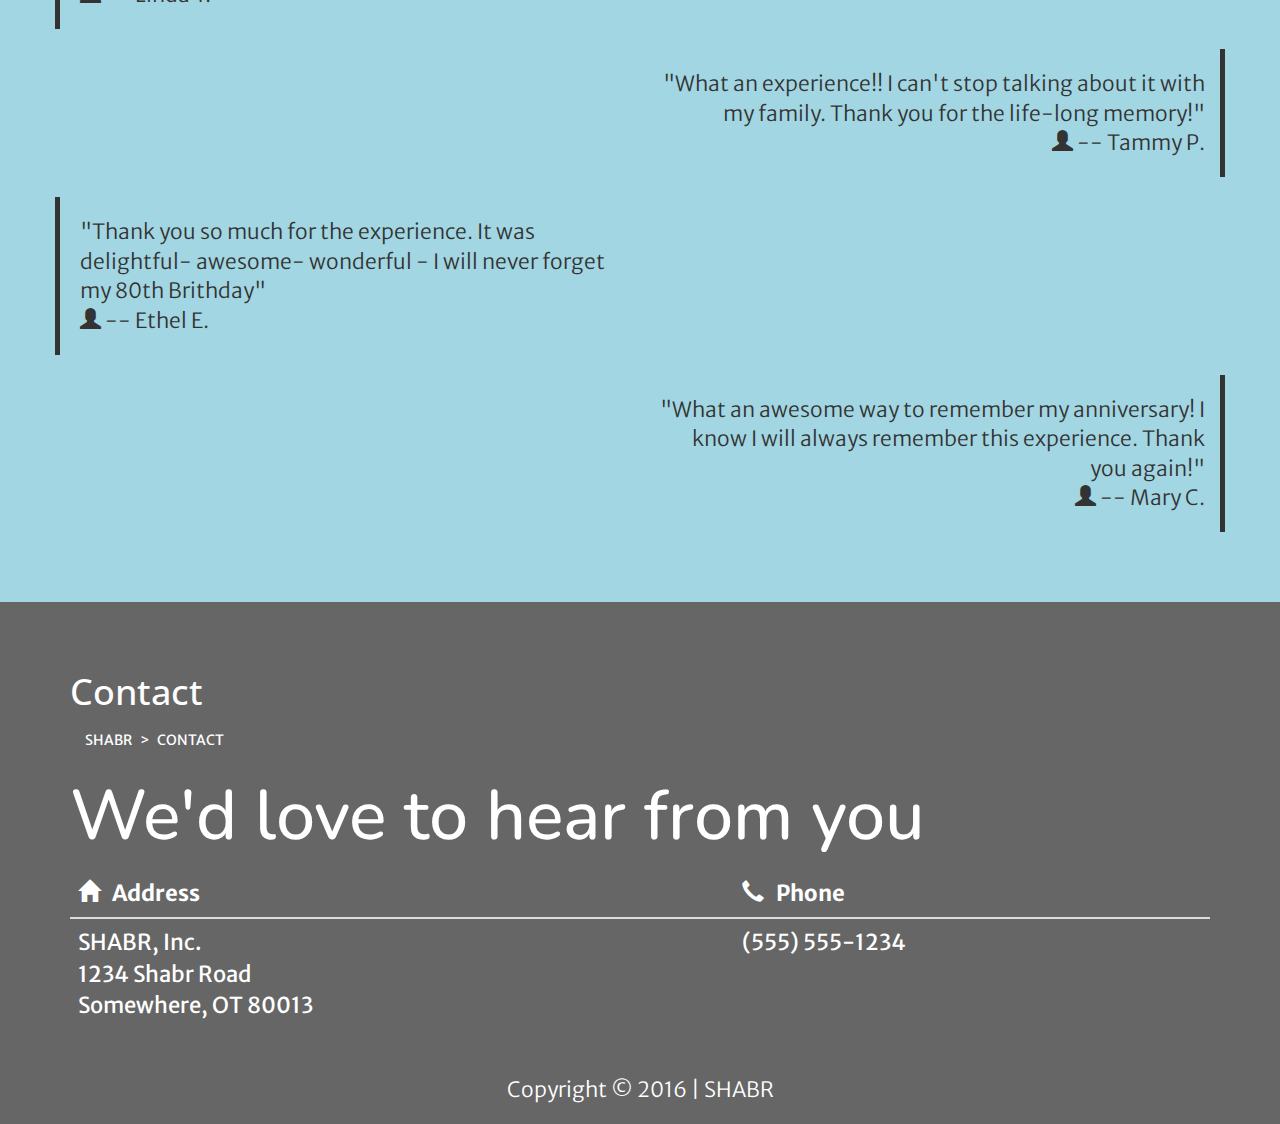
==== commit db7eb30b: "fix merge conflict" ====
--- a/index.html
+++ b/index.html
@@ -19,6 +19,7 @@
     <link rel="stylesheet" href="nav.css">
     <script src="script.js"></script>
     <link href="https://fonts.googleapis.com/css?family=Nunito" rel="stylesheet">
+
     <link href="https://fonts.googleapis.com/css?family=Open+Sans" rel="stylesheet">
     
     <style>
@@ -194,6 +195,9 @@
         
         
     </style>
+
+    <link href="https://fonts.googleapis.com/css?family=Merriweather+Sans" rel="stylesheet">
+
 </head>
 
 <body>
@@ -222,46 +226,6 @@
             <h2>Ride with the wind.</h2>
             <h2>Dance with the sky.</h2>
         </div>
-<!--
-  <div id="myCarousel" class="carousel slide" data-ride="carousel">
-    <ol class="carousel-indicators">
-      <li data-target="#myCarousel" data-slide-to="0" class="active"></li>
-      <li data-target="#myCarousel" data-slide-to="1"></li>
-      <li data-target="#myCarousel" data-slide-to="2"></li>
-    </ol>
-    <div class="carousel-inner">
-
-      <div class="item active">
-        <img src="img/balloon-1.jpg" alt="pic1">
-        <div class="carousel-caption">
-        </div>
-        </div>
-
-      <div class="item">
-        <img src="img/balloon-2.jpg" alt="pic2">
-        <div class="carousel-caption">
-        </div>
-      </div>
-    
-      <div class="item">
-        <img src="img/balloon-3.jpg" alt="pic3">
-        <div class="carousel-caption">
-        </div>
-      </div>
-  
-    </div>
-    <a class="left carousel-control" href="#myCarousel" data-slide="prev">
-      <span class="glyphicon glyphicon-chevron-left"></span>
-      <span class="sr-only">Previous</span>
-    </a>
-    <a class="right carousel-control" href="#myCarousel" data-slide="next">
-      <span class="glyphicon glyphicon-chevron-right"></span>
-      <span class="sr-only">Next</span>
-    </a>
-  </div>
--->
-
-        
     </heading>
 
     <div class="bg-gray">
@@ -272,7 +236,7 @@
                 <li class="active">HOME</li>
             </ul>
             <h2>Fun for everyone</h2>
-            <p class="text-center">Come make a new memory with us. There's nothing else like it.<br><br>Fun for both adults and kids. All are welcome!<br><br> Afraid of heights? You won't be after you slow-dance with the sky.</p>
+            <p>Come make a new memory with us. There's nothing else like it.<br><br>Fun for both adults and kids. All are welcome!<br><br> Afraid of heights? You won't be after you slow-dance with the sky.</p>
         </div>
     </div>
 
@@ -336,6 +300,44 @@
                         <img src="img/balloon-1.jpg">
                     </div>
                 </div>
+            </div>
+            <div id="myCarousel" class="carousel slide" data-ride="carousel">
+                <ol class="carousel-indicators">
+                    <li data-target="#myCarousel" data-slide-to="0" class="active"></li>
+                    <li data-target="#myCarousel" data-slide-to="1"></li>
+                    <li data-target="#myCarousel" data-slide-to="2"></li>
+                    <li data-target="#myCarousel" data-slide-to="3"></li>
+                    <li data-target="#myCarousel" data-slide-to="4"></li>
+                    <li data-target="#myCarousel" data-slide-to="5"></li>
+                </ol>
+                <div class="carousel-inner">
+                    <div class="item active">
+                        <img src="img/balloon-2.jpg">
+                    </div>
+                    <div class="item">
+                        <img src="img/balloon-3.jpg">
+                    </div>
+                    <div class="item">
+                        <img src="img/balloon-4.jpg">
+                    </div>
+                    <div class="item">
+                        <img src="img/balloon-5.jpg">
+                    </div>
+                    <div class="item">
+                        <img src="img/balloon-6.jpg">
+                    </div>
+                    <div class="item">
+                        <img src="img/balloon-1.jpg">
+                    </div>
+                </div>
+                <a class="left carousel-control" href="#myCarousel" data-slide="prev">
+                    <span class="glyphicon glyphicon-chevron-left"></span>
+                    <span class="sr-only">Previous</span>
+                </a>
+                <a class="right carousel-control" href="#myCarousel" data-slide="next">
+                    <span class="glyphicon glyphicon-chevron-right"></span>
+                    <span class="sr-only">Next</span>
+                </a>
             </div>
         </div>
     </div>
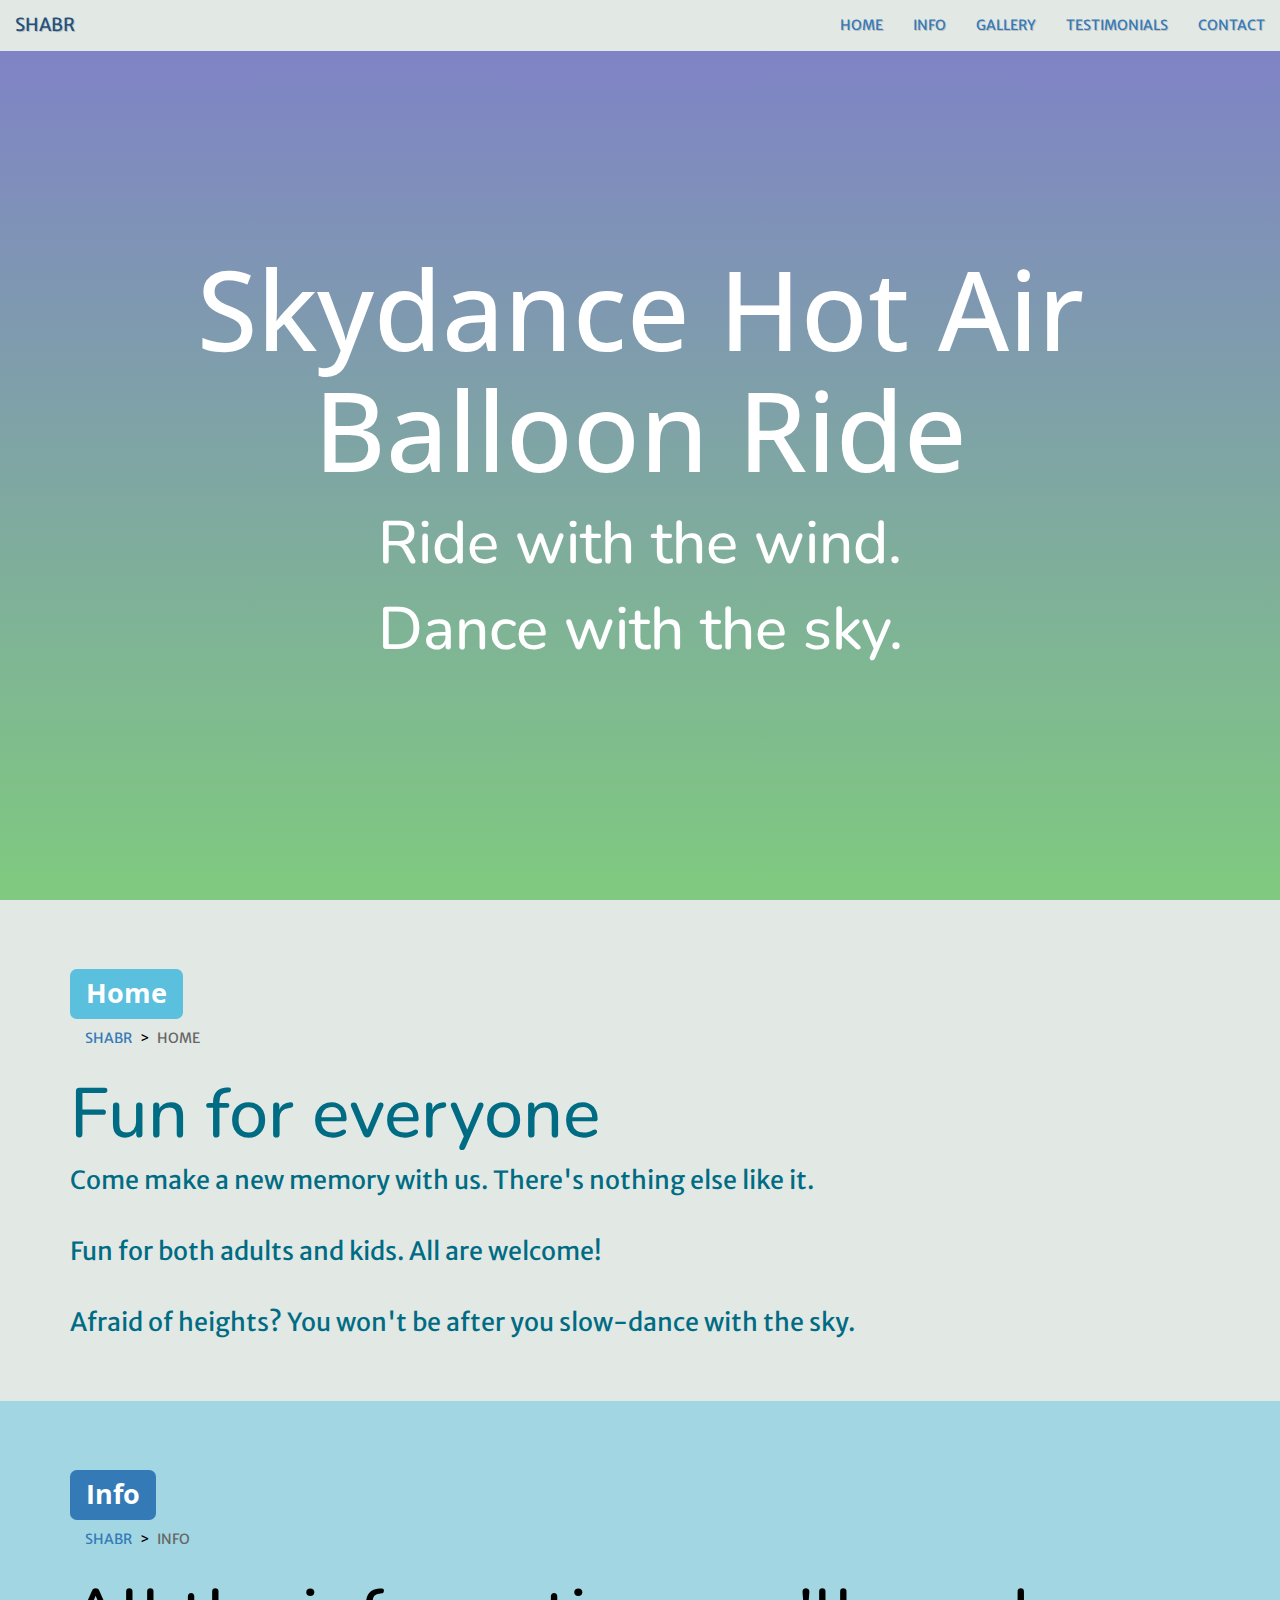
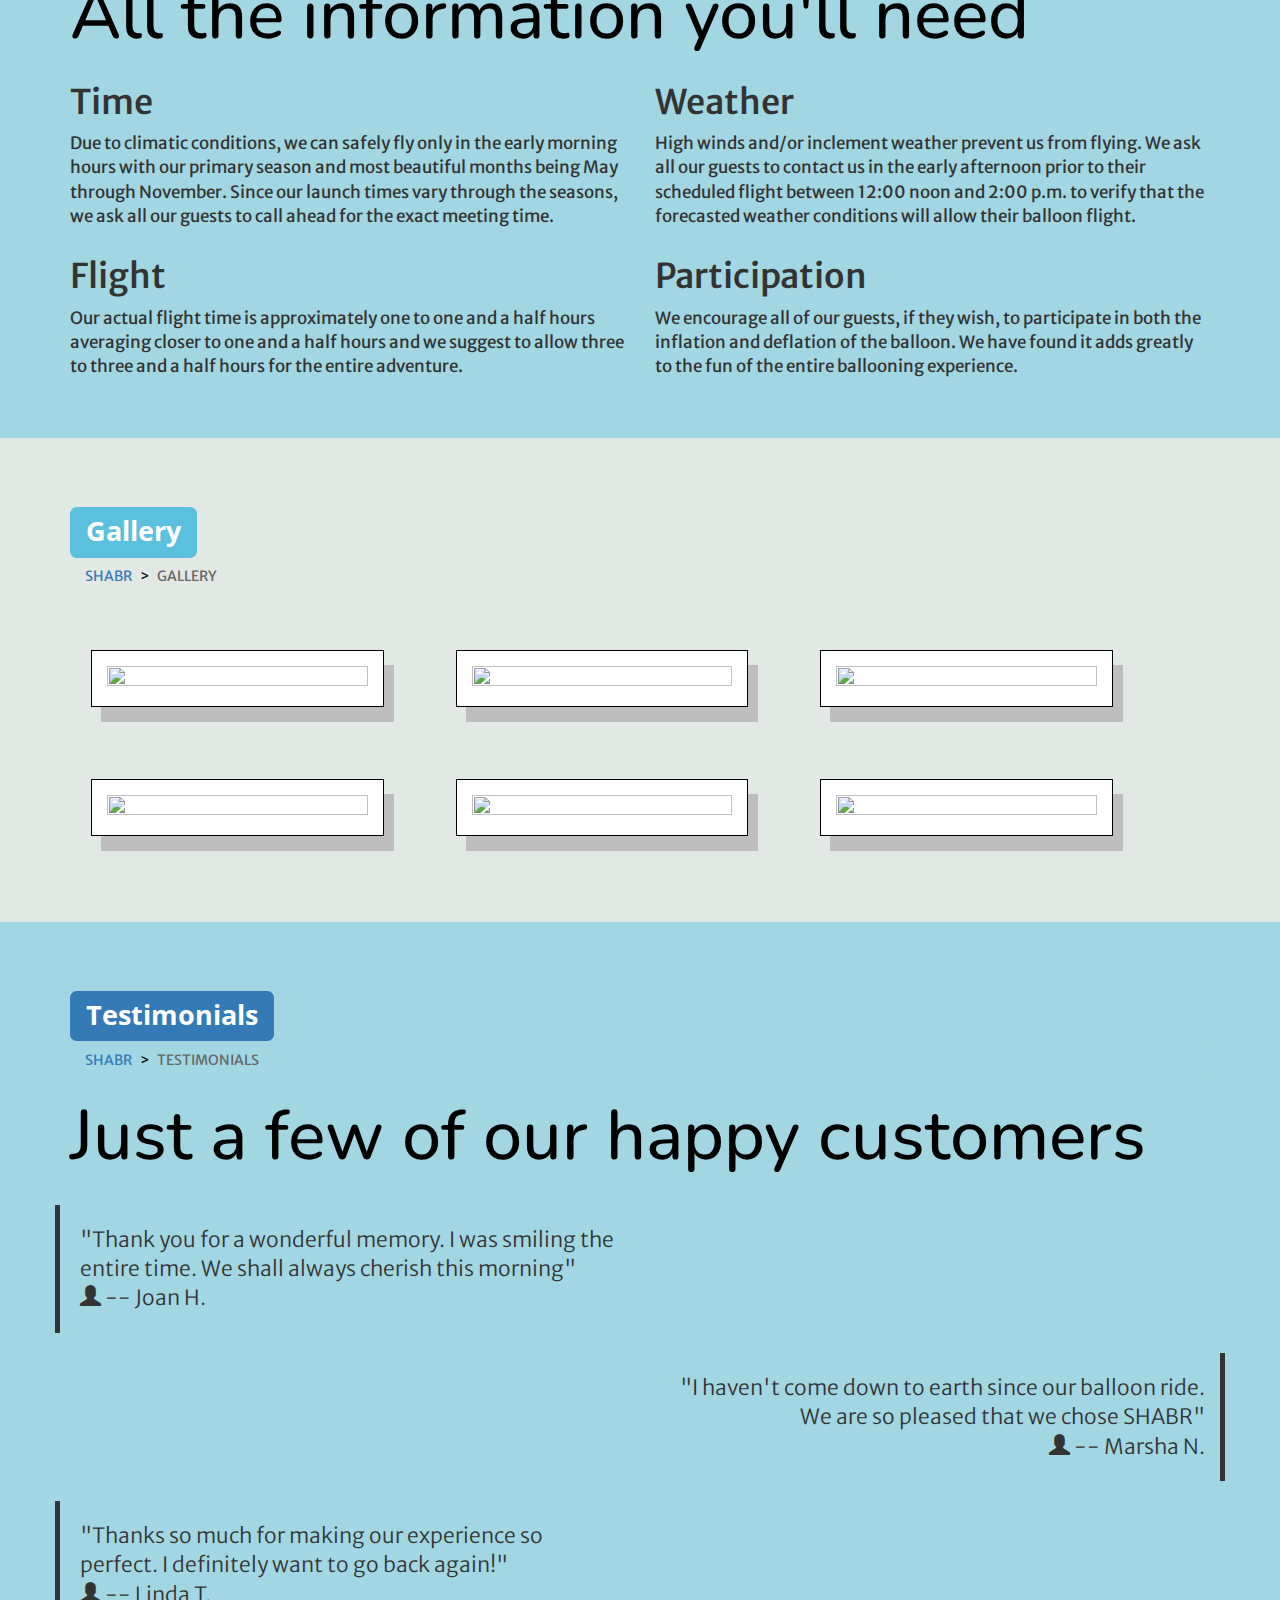
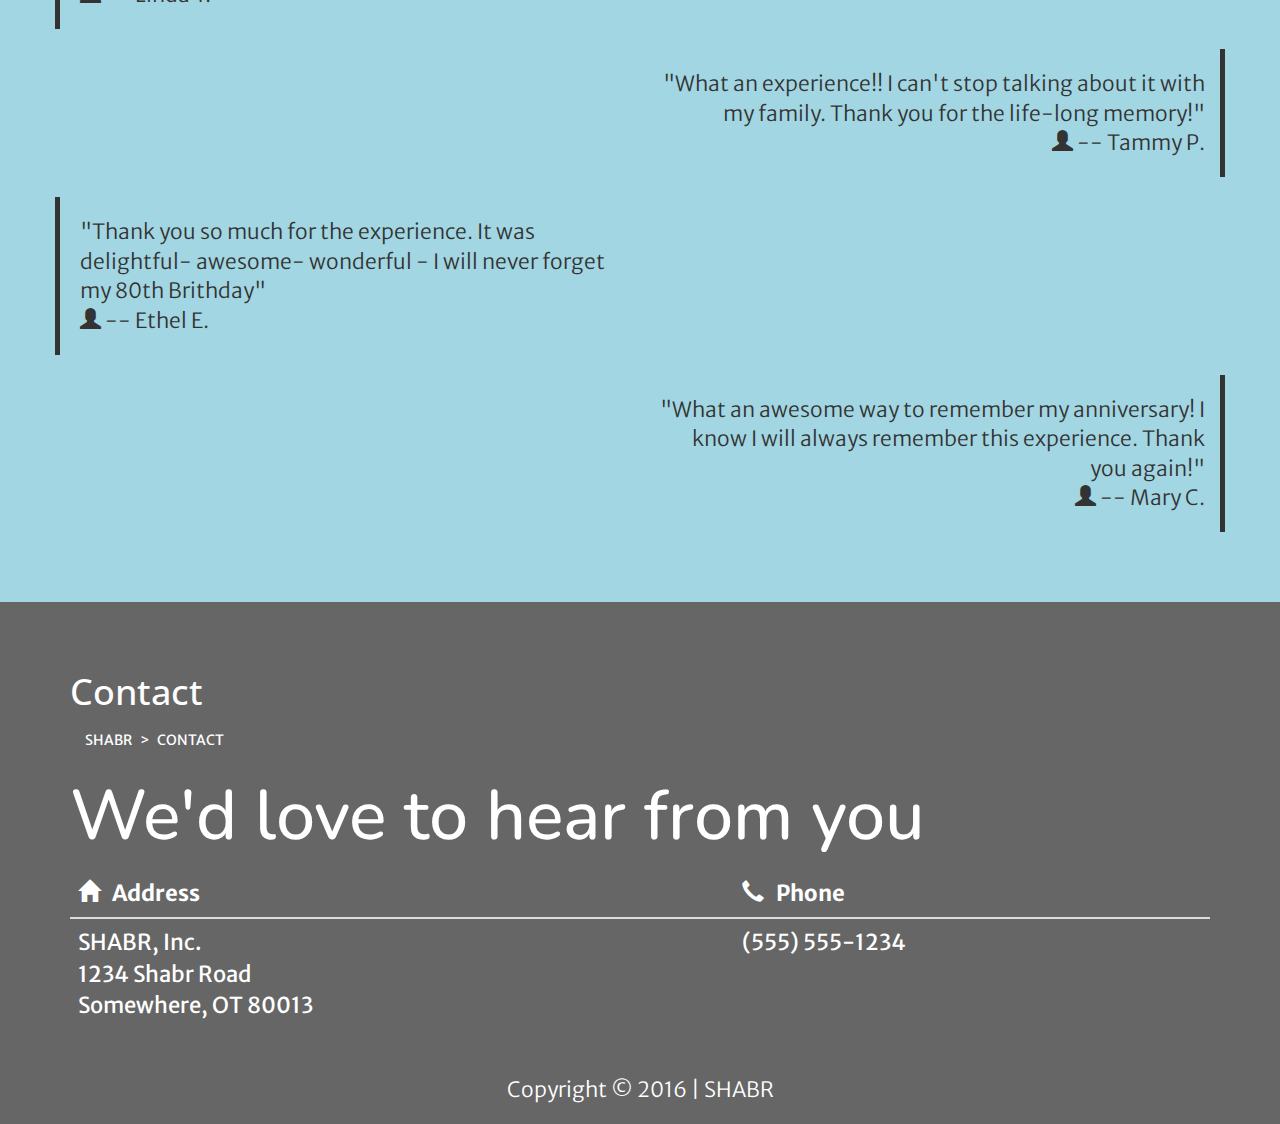
==== commit e0acbc00: "remove style from index.html and remove gallery css" ====
--- a/index.html
+++ b/index.html
@@ -21,183 +21,7 @@
     <link href="https://fonts.googleapis.com/css?family=Nunito" rel="stylesheet">
 
     <link href="https://fonts.googleapis.com/css?family=Open+Sans" rel="stylesheet">
-    
-    <style>
-        html, body {
-            width: 100%;
-            height: 100%;
-        }
-        
-        #landing {
-            display: table;
-            width: 100%;
-            height: 100%;
-            background: linear-gradient( rgba(0, 0, 100, 0.5),
-            rgba(0, 100, 0, 0.5)),
-            url('img/balloon-1.jpg') no-repeat center;
-            background-size: cover;
-        }
-
-        .text-vertical-center {
-            text-align: center;
-            vertical-align: middle;
-            display: table-cell;
-            color: white;
-        }
-
-        h1 {
-            color: white;
-            font-family: 'Open Sans', sans-serif;
-        } 
-        h2 {
-            color: white;
-            font-family: Nunito;
-        }
-        /*xs*/
-        #landing h1 {
-            font-size: 50px;
-        }
-        #landing h2 {
-            font-size: 30px;
-        }
-        /*sm*/
-        @media(min-width:768px){
-            #landing h1 {font-size:70px;}
-            #landing h2 {font-size:40px;}
-            /*.label {font-size:38px;}*/
-            .container h2 {font-size: 50px;}
-            .table {font-size:17px;}
-            #home p {font-size:17px} 
-            #home .text-center{text-align: center;}
-            #info h3 {font-size:26px;}
-            #info p {font-size:15px;}
-        }
-        /*md*/
-        @media(min-width:992px){
-            #landing h1 {font-size:90px;}
-            #landing h2 {font-size:50px;}
-            blockquote, .blockquote-reverse{border-width:10px;}
-            /*.label {font-size:46px;}*/
-            .container h2 {font-size: 60px;}
-            .table {font-size:19px;}
-            #home p {font-size:22px;}
-            #info h3 {font-size:30px;}
-            #info p {font-size:16px;}
-        }
-        /*lg*/
-        @media(min-width:1200px){
-            #landing h1 {font-size:110px;}
-            #landing h2 {font-size:60px;}
-            /*.label {font-size: 52px;}*/
-            .container h2 {font-size: 70px;}
-            .table {font-size:22px;}
-            #home p {font-size: 25px;}
-            #info h3 {font-size:34px;}
-            #info p {font-size:17px;}
-        }
-        .container h1, .container h2 {
-            color: black;
-        }
-
-        table, .photos {
-            margin: 15px 0 15px 0;
-        }
-
-        img {
-            width: 100%;
-            height: 100%;
-        }
-        .container {
-            padding-top:50px;
-            padding-bottom:50px;
-        }
-        #info, #info h1, #info h2, #info .breadcrumb, #testimonials, #testimonials h1, #testimonials h2, #testimonials .breadcrumb, .bg-blue {
-            background-color: rgb(161,214,226); /*blue*/
-        }
-        .active {
-            color:black;
-        }
-        .breadcrumb > li + li:before {
-            color: black;
-            content: "> ";
-            padding: 0 5px;
-        }
-        #home, #home h1, #home h2, #home .breadcrumb, #gallery, #gallery h1, #gallery .breadcrumb, .bg-gray, .navbar {
-            color: rgb(0,108,132);
-            background-color: rgb(226,232,228); /*gray*/
-        }
-        #contact, .bg-dark, #contact .breadcrumb {
-            background-color: #666666;
-            color: white;
-            /*padding-bottom:0px;*/
-        }
-        #contact .breadcrumb > li + li:before {
-            color: white;
-            content: "> ";
-            padding: 0 5px;
-        }
-        #contact li, #contact a {
-            color: white;
-        }
-        #contact h1, #contact h2 {
-            color: white;
-        } 
-        #testimonials .col-md-offset-6 {
-            text-align:right;
-        }
-        #testimonials .col-xs-12 {
-            padding: 15px 0 15px 0;
-        }
-        #testimonials .col-md-6 {
-            padding: 0 0 0 0;
-        }
-        blockquote {
-            border-left: 5px solid rgb(51,51,51);
-        }
-        .blockquote-reverse {
-            border-right: 5px solid rgb(51,51,51);
-        }
-        blockquote p {
-            /*padding-left: 15px;*/
-            padding: 20px;
-        }
-        .blockquote-reverse p {
-            padding-right: 15px;
-        }
-        #testimonials .row {
-            margin-top: 30px;
-        }
-        .navbar{
-            text-shadow:1px 1px #BEBEBE ;
-        }
-        
-        .photos {
-            padding:15px;
-            border: 1px solid black;
-            background-color:white;
-            margin:36px;
-            box-shadow:10px 15px #BEBEBE;
-            
-        }
-        #home .text-center {
-            text-align:left;
-        }
-        img {
-           width:100%;
-           height:100%;
-        }
-        .gallery {
-            width:100%;
-        }
-        .photo{
-        margin:auto;
-        }
-        
-        
-    </style>
-
     <link href="https://fonts.googleapis.com/css?family=Merriweather+Sans" rel="stylesheet">
-
 </head>
 
 <body>
--- a/custom.css
+++ b/custom.css
@@ -25,6 +25,13 @@
 h1,
 h2 {
     color: white;
+}
+
+h1 {
+    font-family: 'Open Sans', sans-serif;
+} 
+
+h2 {
     font-family: Nunito;
 }
 
@@ -140,8 +147,7 @@
     color: black;
 }
 
-table,
-.photos {
+table {
     margin: 15px 0 15px 0;
 }
 
@@ -163,6 +169,10 @@
     /*blue*/
 }
 
+.active {
+    color:black;
+}
+
 .breadcrumb>li+li:before {
     color: black;
     content: "> ";
@@ -241,9 +251,20 @@
     margin-top: 30px;
 }
 
-.photos,
+.photos {
+    padding:15px;
+    border: 1px solid black;
+    background-color:white;
+    margin:36px;
+    box-shadow:10px 15px #BEBEBE;
+}
+
 #myCarousel {
     padding: 10px;
     background-color: white;
     box-shadow: 5px 6px #888888;
+}
+
+.photo {
+    margin: auto;
 }